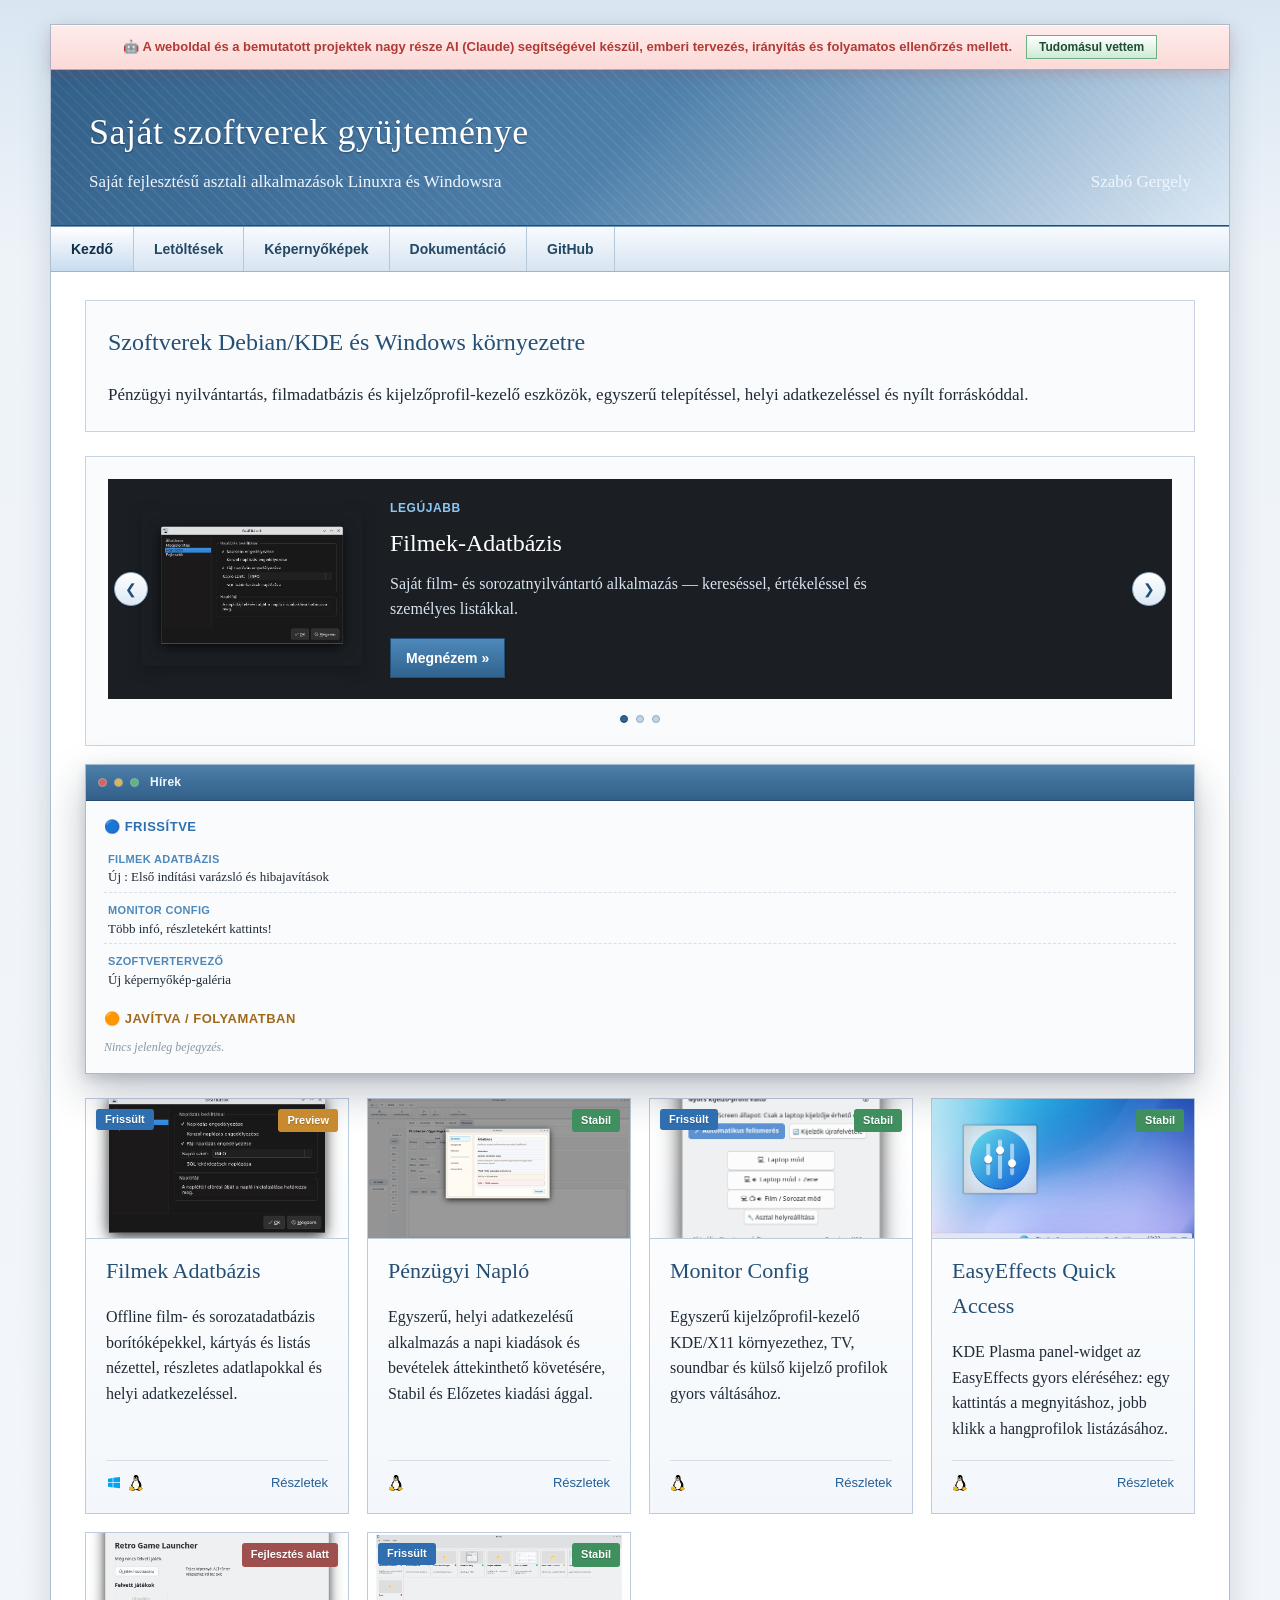
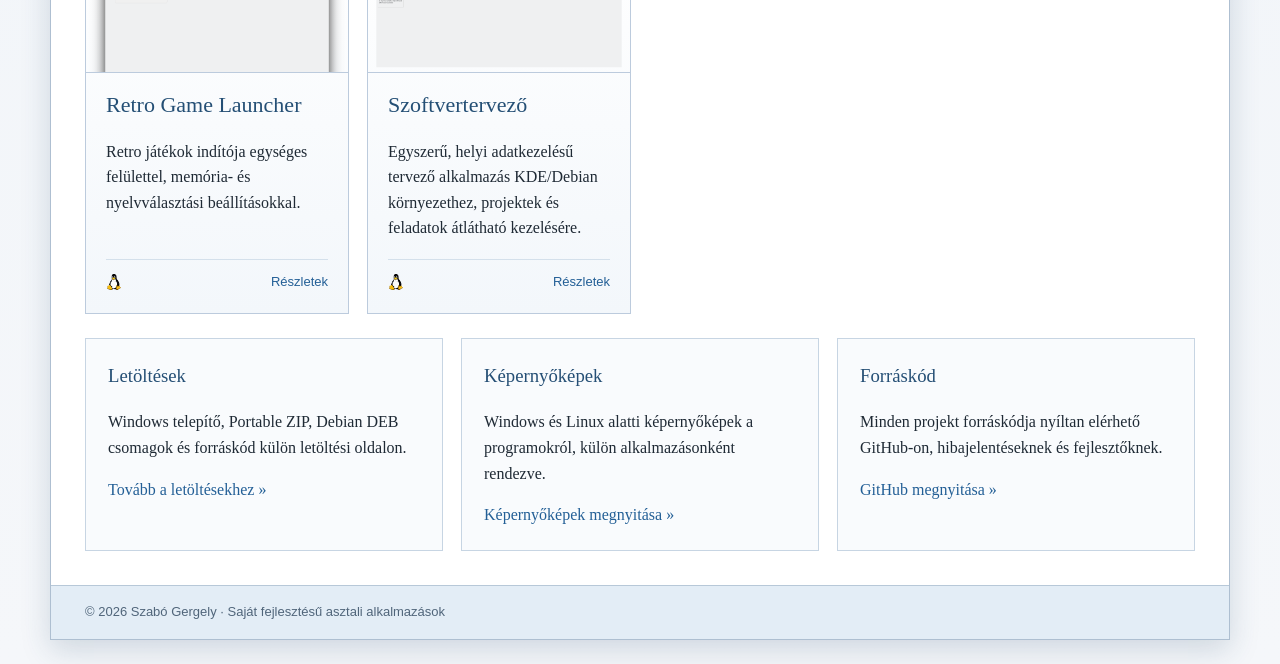
==== index.html @ 73e0cf72 "magyarázat bővítése" ====
<!DOCTYPE html>
<html lang="hu">
<head>
    <meta charset="UTF-8">
    <meta name="viewport" content="width=device-width, initial-scale=1.0">
    <title>Szabó Gergely szoftverei</title>
    <link rel="stylesheet" href="style.css">
    <link rel="icon" href="favicon.ico" sizes="any">
    <link rel="icon" type="image/png" href="favicon-32x32.png" sizes="32x32">
    <link rel="icon" type="image/png" href="favicon-16x16.png" sizes="16x16">
    <link rel="apple-touch-icon" href="apple-touch-icon.png">
</head>
<body>

    <div class="page">
        <!-- Fejléc -->
         <!-- AI-megjegyzés sáv -->
        <div class="ai-bar" id="ai-bar">
        <p class="ai-bar-text">
            🤖 <b>A weboldal és a bemutatott projektek nagy része AI (Claude) segítségével
            készül, emberi tervezés, irányítás és folyamatos ellenőrzés mellett.</b>
        </p>
        <button class="ai-bar-accept" id="ai-bar-accept">Tudomásul vettem</button>
    </div>

    <script>
        (function () {
            const bar = document.getElementById('ai-bar');
            const acceptBtn = document.getElementById('ai-bar-accept');

            acceptBtn.addEventListener('click', () => {
                bar.classList.add('hiding');
                // az animáció végén (400ms) teljesen kivesszük a DOM-ból,
                // hogy ne foglaljon helyet és ne legyen fókuszba kattintható
                setTimeout(() => {
                    bar.style.display = 'none';
                }, 400);
            });
        })();
    </script>





        <header class="site-header">
            <div class="header-inner">
                <div class="header-titles">
                    <h1>Saját szoftverek gyüjteménye</h1>
                    <p>Saját fejlesztésű asztali alkalmazások Linuxra és Windowsra</p>
                </div>
                <p class="header-author">Szabó Gergely</p>
            </div>
        </header>
        <!-- Navigációs sáv -->
        <nav class="main-nav">
            <a href="index.html" class="active">Kezdő</a>
            <a href="letoltesek/index.html">Letöltések</a>
            <a href="kepernyokepek/index.html">Képernyőképek</a>
            <a href="dokumentacio/index.html">Dokumentáció</a>
            <a href="https://github.com/szabogergely26" title="A projekt GitHub főoldala">GitHub</a>
        </nav>

        <main class="content">

            <section class="intro-box">
                <h2>Szoftverek Debian/KDE és Windows környezetre</h2>
                <p>
                    Pénzügyi nyilvántartás, filmadatbázis és kijelzőprofil-kezelő eszközök,
                    egyszerű telepítéssel, helyi adatkezeléssel és nyílt forráskóddal.
                </p>
            </section>

            <script>
                /* =========================================================================================================================
                FRISSÍTÉS / JAVÍTÁS ÁLLAPOTOK — ezt a részt szerkeszd, ha egy
                projekt frissült vagy éppen javítás alatt áll.

                Minden bejegyzés kulcsa az app-card projektkulcsával egyezik
                meg (lásd lejjebb az app-grid data-project attribútumait):
                    filmek-adatbazis, penzugyi-naplo, monitor-config,
                    easyeffects, retro-game-launcher, szoftvertervezo

                type: "updated" = Frissült (kék), "fixing" = Javítás alatt (sárga)
                Ha egy projektnek nincs bejegyzése, nem jelenik meg semmi jelzés
                sem a kártyáján, sem a listában.

                Ez kb. a <script> blokkban van, a FEATURED_CONFIG közelében 
                    (korábban a fájl elején, kb. 80-120. sor tájékán volt). 
                Ha megtalálod a monitor-config kulcsú, type: "fixing" objektumot, azt kell törölni (vagy kikommentelni) a tömbből 
                — ez egyszerre szedi le a kártyáról a narancssárga badge-et és a floating updates-box-ból is az adott bejegyzést.
                ============================================================================================================================= */
                const UPDATES_CONFIG = [
                    {
                        project: "filmek-adatbazis",
                        type: "updated",
                        title: "Új : Első indítási varázsló és hibajavítások",
                        date: "2026.07.22",
                        details: [
                            "Telepítés után Varázslóba választhatod ki hogy mivel kezdesz",
                        ]
                    },
                    {
                        project: "monitor-config",
                        type: "updated",
                        title: "Több infó, részletekért kattints!",
                        date: "2026.08.08",
                        details: [
                            "Ritkán előforduló hiba TV-profilra váltáskor.- Javítva",
                            "A letöltési oldalon külön AMD konfigurációkra és külön hybrid laptopokhoz.",
                            "A plasma-widgettel való kijelzőváltás után nem jelenik meg a plasma helyesen - Javításra vár."
                        ]
                    },
                    {
                        project: "szoftvertervezo",
                        type: "updated",
                        title: "Új képernyőkép-galéria",
                        date: "2026.08.02",
                        details: [
                            "8 új képernyőkép került fel a projekt oldalára."
                        ]
                    },
                ];

                const APP_NAMES = {
                    "filmek-adatbazis": "Filmek Adatbázis",
                    "penzugyi-naplo": "Pénzügyi Napló",
                    "monitor-config": "Monitor Config",
                    "easyeffects": "EasyEffects Quick Access",
                    "retro-game-launcher": "Retro Game Launcher",
                    "szoftvertervezo": "Szoftvertervező"
                };

                function openUpdateModal(entry){
                    const overlay = document.createElement('div');
                    overlay.className = 'update-modal-overlay';
                    const kindClass = entry.type === 'updated' ? 'kind-updated' : 'kind-fixing';
                    const kindLabel = entry.type === 'updated' ? 'Frissült' : 'f';
                    overlay.innerHTML = `
                        <div class="update-modal" role="dialog" aria-modal="true">
                            <button class="update-modal-close" aria-label="Bezárás">&times;</button>
                            <span class="update-modal-kind ${kindClass}">${kindLabel}</span>
                            <h3>${APP_NAMES[entry.project] || entry.project}</h3>
                            <p class="update-modal-date">${entry.date}</p>
                            <div class="update-modal-body">
                                <p>${entry.title}</p>
                                ${entry.details && entry.details.length ? `<ul>${entry.details.map(d => `<li>${d}</li>`).join('')}</ul>` : ''}
                            </div>
                        </div>`;
                    document.body.appendChild(overlay);

                    function close(){ overlay.remove(); }
                    overlay.querySelector('.update-modal-close').addEventListener('click', close);
                    overlay.addEventListener('click', (e) => { if(e.target === overlay) close(); });
                    document.addEventListener('keydown', function onEsc(e){
                        if(e.key === 'Escape'){ close(); document.removeEventListener('keydown', onEsc); }
                    });
                }

                function renderUpdateBadges(){
                    UPDATES_CONFIG.forEach(entry => {
                        const card = document.querySelector(`.app-card[data-project="${entry.project}"] .card-thumb`);
                        if(!card) return;
                        const btn = document.createElement('button');
                        btn.className = 'update-badge ' + (entry.type === 'updated' ? 'update-badge-updated' : 'update-badge-fixing');
                        btn.textContent = entry.type === 'updated' ? 'Frissült' : 'Javítás alatt';
                        btn.addEventListener('click', () => openUpdateModal(entry));
                        card.appendChild(btn);
                    });
                }

                function renderUpdatesBox(){
                    const box = document.getElementById('updates-box');
                    const updated = UPDATES_CONFIG.filter(e => e.type === 'updated');
                    const fixing = UPDATES_CONFIG.filter(e => e.type === 'fixing');

                    function renderList(entries){
                        if(!entries.length) return '<p class="updates-empty">Nincs jelenleg bejegyzés.</p>';
                        return `<ul>${entries.map((e, i) => `
                            <li>
                                <button class="update-entry" data-list="${e === entries[i] ? '' : ''}" data-idx="${UPDATES_CONFIG.indexOf(e)}">
                                    <span class="entry-app">${APP_NAMES[e.project] || e.project}</span>
                                    ${e.title}
                                </button>
                            </li>`).join('')}</ul>`;
                    }

                    box.innerHTML = `
                        <div>
                            <h4 class="updates-heading-updated">🔵 Frissítve</h4>
                            ${renderList(updated)}
                        </div>
                        <div>
                            <h4 class="updates-heading-fixing">🟠 Javítva / folyamatban</h4>
                            ${renderList(fixing)}
                        </div>
                    `;

                    box.querySelectorAll('.update-entry').forEach(btn => {
                        btn.addEventListener('click', () => {
                            const entry = UPDATES_CONFIG[Number(btn.dataset.idx)];
                            if(entry) openUpdateModal(entry);
                        });
                    });
                }

            </script>

            <div class="featured-row">
                <div id="featured-root"></div>
                <div class="updates-window">
                    <div class="updates-titlebar">
                        <span class="dot dot-red"></span>
                        <span class="dot dot-yellow"></span>
                        <span class="dot dot-green"></span>
                        <span class="updates-titlebar-label">Hírek</span>
                    </div>
                    <aside class="updates-box" id="updates-box"></aside>
                </div>
            </div>

            <script>
                /* ============================================================
                BEÁLLÍTÁSOK — ezt a részt szerkeszd a saját projektedhez
                ============================================================ */
            const FEATURED_CONFIG = {
                ENABLED: true,          // false = csak az első slide jelenik meg, statikus kártyaként, nyilak/pöttyök nélkül
                AUTOPLAY_MS: 5000,      // automatikus váltás ennyi ms-onként (0 = nincs automatikus váltás)
                TRANSITION: 1,          // 1 = áttűnés (fade), 0 = csúsztatás (balról-jobbra)
                SLIDES: [
                    {
                        eyebrow: "Legújabb",
                        title: "Filmek-Adatbázis",
                        desc: "Saját film- és sorozatnyilvántartó alkalmazás — kereséssel, értékeléssel és személyes listákkal.",
                        ctaText: "Megnézem »",
                        ctaHref: "projektek/filmek-adatbazis.html",
                        image: "kepernyokepek/Filmek-Adatbazis/1.png",
                        bgColor: "#1b1f24",
                        theme: "dark"
                    },
                    {
                        eyebrow: "Alkalmazás",
                        title: "Pénzügyi Napló",
                        desc: "Egyszerű, letölthető Linux (.deb) alkalmazás a napi kiadások és bevételek követésére.",
                        ctaText: "Megnézem »",
                        ctaHref: "projektek/penzugyi-naplo.html",
                        image: null,
                        bgColor: "#f5f8fb",
                        theme: "light"
                    },
                    {
                        eyebrow: "Alkalmazás",
                        title: "Szoftvertervező",
                        desc: "Helyi adatkezelésű tervező alkalmazás KDE Plasma környezethez, projektek és feladatok átlátható kezelésére.",
                        ctaText: "Megnézem »",
                        ctaHref: "projektek/szoftvertervezo.html",
                        image: "kepernyokepek/Szoftvertervezo/1.png",
                        bgColor: "#f5f8fb",
                        theme: "light"
                    },
                ]
            };
    
            /* ============================================================ */

            function renderFeatured(config){
            const root = document.getElementById('featured-root');
                root.innerHTML = '';

                if(!config.ENABLED || config.SLIDES.length <= 1){
                    const s = config.SLIDES[0];
                    root.innerHTML = `
                        <div class="single-card slide theme-${s.theme} active" style="background-color:${s.bgColor}">
                            <div class="slide-thumb">
                                ${s.image ? `<img src="${s.image}" alt="${s.title}">` : '<span class="slide-thumb-placeholder">Képernyőkép ide</span>'}
                            </div>
                            <div class="slide-body">
                                <p class="slide-eyebrow">${s.eyebrow}</p>
                                <h2 class="slide-title">${s.title}</h2>
                                <p class="slide-desc">${s.desc}</p>
                                <a class="button primary" href="${s.ctaHref}">${s.ctaText}</a>
                            </div>
                        </div>`;
                    return;
                }

                let current = 0;
                let timer = null;

                const wrapper = document.createElement('div');
                wrapper.className = 'featured ' + (config.TRANSITION === 0 ? 'anim-slide' : 'anim-fade');
                wrapper.innerHTML = `
                    <div class="featured-track">
                        <button class="nav-arrow nav-prev" aria-label="Előző">&#10094;</button>
                        <button class="nav-arrow nav-next" aria-label="Következő">&#10095;</button>
                        ${config.SLIDES.map((s,i) => `
                            <div class="slide theme-${s.theme}${i===0 ? ' active' : ''}" data-index="${i}" style="background-color:${s.bgColor}">
                                <div class="slide-thumb">
                                    ${s.image ? `<img src="${s.image}" alt="${s.title}">` : '<span class="slide-thumb-placeholder">Képernyőkép ide</span>'}
                                </div>
                                <div class="slide-body">
                                    <p class="slide-eyebrow">${s.eyebrow}</p>
                                    <h2 class="slide-title">${s.title}</h2>
                                    <p class="slide-desc">${s.desc}</p>
                                    <a class="button primary" href="${s.ctaHref}">${s.ctaText}</a>
                                </div>
                            </div>
                        `).join('')}
                    </div>
                <div class="dots">
                    ${config.SLIDES.map((_,i) => `<button class="dot${i===0 ? ' active' : ''}" data-index="${i}" aria-label="Slide ${i+1}"></button>`).join('')}
                </div>
                `;
  root.appendChild(wrapper);

  const slides = wrapper.querySelectorAll('.slide');
  const dots = wrapper.querySelectorAll('.dot');

  function goTo(index){
    current = (index + config.SLIDES.length) % config.SLIDES.length;
    slides.forEach((el,i) => el.classList.toggle('active', i === current));
    dots.forEach((el,i) => el.classList.toggle('active', i === current));
  }

  function startAutoplay(){
    if(config.AUTOPLAY_MS > 0){
      timer = setInterval(() => goTo(current + 1), config.AUTOPLAY_MS);
    }
  }
  function stopAutoplay(){
    if(timer) clearInterval(timer);
  }

  wrapper.querySelector('.nav-prev').addEventListener('click', () => { goTo(current - 1); });
  wrapper.querySelector('.nav-next').addEventListener('click', () => { goTo(current + 1); });
  dots.forEach(dot => dot.addEventListener('click', () => goTo(Number(dot.dataset.index))));

  wrapper.addEventListener('mouseenter', stopAutoplay);
  wrapper.addEventListener('mouseleave', startAutoplay);

  startAutoplay();
}

renderFeatured(FEATURED_CONFIG);
</script>


           <section class="app-grid">

                <article class="app-card" data-project="filmek-adatbazis">
                    <div class="card-thumb">
                        <img src="kepernyokepek/Filmek-Adatbazis/1.png" alt="Filmek Adatbázis">
                        <span class="badge badge-preview">Preview</span>
                    </div>
                    <div class="card-body">
                        <h3>Filmek Adatbázis</h3>
                        <p>
                            Offline film- és sorozatadatbázis borítóképekkel, kártyás és listás nézettel,
                            részletes adatlapokkal és helyi adatkezeléssel.
                        </p>
                    </div>
                    <div class="card-footer">
                        <span class="platform-icons">
                            <!-- Windows ikon -->
                            <svg viewBox="0 0 24 24" width="16" height="16" fill="#00A4EF"><path d="M3 5.5L10 4.4V11H3V5.5zM11 4.2L21 3V11H11V4.2zM3 12H10V18.6L3 17.5V12zM11 12H21V20L11 18.8V12z"/>
                            </svg>

                            <!-- Linux ikon -->
                            <img src="assets/icons/tux.svg" alt="Linux" width="16" height="16">
                        </span>
                        <a href="projektek/filmek-adatbazis.html">Részletek</a>
                    </div>
                </article>

                <article class="app-card" data-project="penzugyi-naplo">
                    <div class="card-thumb">
                        <img src="kepernyokepek/Penzugyi-Naplo/1.png" alt="Pénzügyi Napló">
                        <span class="badge badge-stable">Stabil</span>
                    </div>
                    <div class="card-body">
                        <h3>Pénzügyi Napló</h3>
                        <p>
                            Egyszerű, helyi adatkezelésű alkalmazás a napi kiadások és bevételek
                            áttekinthető követésére, Stabil és Előzetes kiadási ággal.
                        </p>
                    </div>
                    <div class="card-footer">
                        <span class="platform-icons">
                            <!-- Linux ikon -->
                            <img src="assets/icons/tux.svg" alt="Linux" width="16" height="16">
                        </span>
                        <a href="projektek/penzugyi-naplo.html">Részletek</a>
                    </div>
                </article>

                <article class="app-card" data-project="monitor-config">
                    <div class="card-thumb">
                        <img src="kepernyokepek/monitor-config/1.png" alt="Monitor Config">
                        <span class="badge badge-stable">Stabil</span>
                    </div>
                    <div class="card-body">
                        <h3>Monitor Config</h3>
                        <p>
                            Egyszerű kijelzőprofil-kezelő KDE/X11 környezethez,
                            TV, soundbar és külső kijelző profilok gyors váltásához.
                        </p>
                    </div>
                    <div class="card-footer">
                        <span class="platform-icons">
                            <!-- Linux ikon -->
                            <img src="assets/icons/tux.svg" alt="Linux" width="16" height="16">
                        </span>
                        <a href="projektek/monitor-config.html">Részletek</a>
                    </div>
                </article>

                <article class="app-card" data-project="easyeffects">
                    <div class="card-thumb">
                        <img src="kepernyokepek/EasyEffects/1.png" alt="EasyEffects Quick Access">
                            <span class="badge badge-stable">Stabil</span>
                    </div>
                    <div class="card-body">
                        <h3>EasyEffects Quick Access</h3>
                        <p>
                            KDE Plasma panel-widget az EasyEffects gyors eléréséhez:
                            egy kattintás a megnyitáshoz, jobb klikk a hangprofilok listázásához.
                        </p>
                    </div>
                <div class="card-footer">
                    <span class="platform-icons">
                        <!-- Linux ikon -->
                        <img src="assets/icons/tux.svg" alt="Linux" width="16" height="16">
                    </span>
                    <a href="projektek/easyeffects.html">Részletek</a>
                </div>
                </article>

    <article class="app-card" data-project="retro-game-launcher">
        <div class="card-thumb">
            <img src="kepernyokepek/Retro-Game-Launcher/1.png" alt="Retro Game Launcher">
            <span class="badge badge-dev">Fejlesztés alatt</span>
        </div>
        <div class="card-body">
            <h3>Retro Game Launcher</h3>
            <p>
                Retro játékok indítója egységes felülettel, memória- és nyelvválasztási
                beállításokkal.
            </p>
        </div>
        <div class="card-footer">
            <span class="platform-icons">
                <!-- Linux ikon -->
                <img src="assets/icons/tux.svg" alt="Linux" width="16" height="16">
            </span>
            <a href="projektek/retro-game-launcher.html">Részletek</a>
        </div>
    </article>

    <article class="app-card" data-project="szoftvertervezo">
                    <div class="card-thumb">
                        <img src="kepernyokepek/Szoftvertervezo/1.png" alt="Szoftvertervező">
                        <span class="badge badge-stable">Stabil</span>
                    </div>
                    <div class="card-body">
                        <h3>Szoftvertervező</h3>
                        <p>
                            Egyszerű, helyi adatkezelésű tervező alkalmazás KDE/Debian
                            környezethez, projektek és feladatok átlátható kezelésére.
                        </p>
                    </div>
                    <div class="card-footer">
                        <span class="platform-icons">
                            <!-- Linux ikon -->
                            <img src="assets/icons/tux.svg" alt="Linux" width="16" height="16">
                        </span>
                        <a href="projektek/szoftvertervezo.html">Részletek</a>
                    </div>
                </article>

            </section>

            <script>
                renderUpdateBadges();
                renderUpdatesBox();
            </script>

            <section class="info-columns">

                <div class="info-box">
                    <h3>Letöltések</h3>
                    <p>
                        Windows telepítő, Portable ZIP, Debian DEB csomagok és forráskód
                        külön letöltési oldalon.
                    </p>
                    <a href="letoltesek/index.html">Tovább a letöltésekhez »</a>
                </div>

                <div class="info-box">
                    <h3>Képernyőképek</h3>
                    <p>
                        Windows és Linux alatti képernyőképek a programokról,
                        külön alkalmazásonként rendezve.
                    </p>
                    <a href="kepernyokepek/index.html">Képernyőképek megnyitása »</a>
                </div>



                <div class="info-box">
                    <h3>Forráskód</h3>
                    <p>
                        Minden projekt forráskódja nyíltan elérhető GitHub-on,
                        hibajelentéseknek és fejlesztőknek.
                    </p>
                    <a href="https://github.com/szabogergely26">GitHub megnyitása »</a>
                </div>

            </section>

        </main>

        <footer class="site-footer">
            <p>© 2026 Szabó Gergely · Saját fejlesztésű asztali alkalmazások</p>
        </footer>

    </div>

</body>
</html>
---- style.css ----
/* Project Styles  - main */

* {
    box-sizing: border-box;
}

body {
    margin: 0;
    padding: 24px 0;
    background:
        linear-gradient(180deg, #d9e6f2 0%, #eef3f8 260px, #f5f7fa 100%);
    color: #1f2a35;
    font-family: Georgia, "Times New Roman", serif;
    font-size: 16px;
    line-height: 1.6;
}

a {
    color: #235f96;
    text-decoration: none;
}

a:hover {
    color: #143f66;
    text-decoration: underline;
}

.page {
     width: min(1180px, calc(100% - 48px));
    margin: 0 auto;
    background: #ffffff;
    border: 1px solid #aebfd1;
    box-shadow: 0 10px 28px rgba(35, 70, 105, 0.18);
}

.site-header {
    background:
        linear-gradient(135deg, #315f88 0%, #4d7faa 48%, #dce9f5 100%);
    border-bottom: 1px solid #244c70;
    color: #ffffff;
}

.header-inner {
    padding: 34px 38px 30px 38px;
    background:
        repeating-linear-gradient(
            45deg,
            rgba(255, 255, 255, 0.05),
            rgba(255, 255, 255, 0.05) 2px,
            transparent 2px,
            transparent 8px
        );
    display: flex;
    justify-content: space-between;
    align-items: flex-end;
    gap: 20px;
    flex-wrap: wrap;
}

.header-author {
    margin: 0;
    font-size: 15px;
    color: #eef6ff;
    white-space: nowrap;
}

.site-header h1 {
    margin: 0;
    font-size: 36px;
    font-weight: normal;
    letter-spacing: 0.5px;
    text-shadow: 0 1px 2px rgba(0, 0, 0, 0.35);
}

.site-header p {
    margin: 6px 0 0 0;
    font-size: 17px;
    color: #eef6ff;
}

.main-nav {
    display: flex;
    gap: 0;
    background: linear-gradient(180deg, #f8fbff 0%, #d7e4f0 100%);
    border-top: 1px solid #7397b8;
    border-bottom: 1px solid #9fb4c8;
}

.main-nav a {
    display: block;
    padding: 11px 20px;
    color: #234865;
    font-family: Arial, Helvetica, sans-serif;
    font-size: 14px;
    font-weight: bold;
    border-right: 1px solid #b7c8d8;
    text-decoration: none;
}

.main-nav a:hover,
.main-nav a.active {
    background: linear-gradient(180deg, #ffffff 0%, #c8dcef 100%);
    color: #102f4a;
}

.content {
    padding: 28px 34px 34px 34px;
}

.intro-box,
.featured,
.info-box {
    background: #f9fbfd;
    border: 1px solid #c7d5e3;
    padding: 22px;
    margin-bottom: 24px;
}

.intro-box h2,
.featured h2,
.info-box h3 {
    margin-top: 0;
    color: #254f75;
    font-weight: normal;
}

.intro-box p {
    margin-bottom: 0;
    font-size: 17px;
}

.featured-card {
    background: #ffffff;
    border: 1px solid #b8c7d8;
    padding: 24px;
    box-shadow: inset 0 1px 0 #ffffff;
}

.featured-card h3 {
    margin-top: 0;
    margin-bottom: 8px;
    font-size: 28px;
    color: #1f4d73;
    font-weight: normal;
}

.meta-list {
    margin: 18px 0;
    padding-left: 20px;
}

.button-row {
    display: flex;
    flex-wrap: wrap;
    gap: 10px;
    margin-top: 18px;
}

.button {
    display: inline-block;
    padding: 8px 15px;
    background: linear-gradient(180deg, #ffffff 0%, #dce8f4 100%);
    border: 1px solid #8caac5;
    color: #1f4d73;
    font-family: Arial, Helvetica, sans-serif;
    font-size: 14px;
    font-weight: bold;
    text-decoration: none;
    box-shadow: 0 1px 2px rgba(0, 0, 0, 0.08);
}

.button:hover {
    background: linear-gradient(180deg, #3f78aa 0%, #26577f 100%);
    color: #ffffff;
    text-decoration: none;
}

.button.primary {
    background: linear-gradient(180deg, #4e88ba 0%, #2f638f 100%);
    color: #ffffff;
    border-color: #214f77;
}

.button.primary:hover {
    background: linear-gradient(180deg, #2f638f 0%, #1f4669 100%);
}

/* Telepítés szekció több ága (pl. Stabil / Előzetes) — újrafelhasználható minta */
.install-branch {
    margin-top: 40px;
}

.install-branch:first-of-type {
    margin-top: 10px;
}

.install-branch-title {
    display: flex;
    align-items: center;
    gap: 10px;
    margin: 0 0 4px 0;
    font-size: 15px;
    font-weight: normal;
    color: #4a5b6c;
}


/* Telepítési szekció vége*/

.install-branch .button-row {
    margin-top: 10px;
}

.app-grid {
    display: grid;
    grid-template-columns: repeat(auto-fit, minmax(230px, 1fr));
    gap: 18px;
    margin: 24px 0;
}

.app-card {
    min-height: 245px;
    padding: 20px;
    background: linear-gradient(180deg, #ffffff 0%, #f3f7fb 100%);
    border: 1px solid #bccbdd;
    transition:
        transform 0.18s ease,
        box-shadow 0.18s ease,
        border-color 0.18s ease;
}

.app-card:hover {
    transform: translateY(-4px);
    border-color: #6f99bd;
    box-shadow: 0 10px 22px rgba(38, 82, 121, 0.18);
}

.app-card h3 {
    margin-top: 0;
    margin-bottom: 10px;
    color: #244f75;
    font-size: 22px;
    font-weight: normal;
}

.app-card p {
    margin-bottom: 18px;
}

.card-footer {
    display: flex;
    justify-content: space-between;
    gap: 10px;
    margin-top: auto;
    padding-top: 12px;
    border-top: 1px solid #d4e0eb;
    font-family: Arial, Helvetica, sans-serif;
    font-size: 13px;
}

.card-footer span {
    color: #60758a;
}

.info-columns {
    display: grid;
    grid-template-columns: 1fr 1fr;
    gap: 18px;
}

.info-box {
    margin-bottom: 0;
}

.site-footer {
    padding: 16px 34px;
    background: #e3edf6;
    border-top: 1px solid #b7c8d8;
    color: #50657a;
    font-family: Arial, Helvetica, sans-serif;
    font-size: 13px;
}

.site-footer p {
    margin: 0;
}

@media (max-width: 1020px) {
    body {
        padding: 0;
    }

    .page {
        width: 100%;
        border-left: none;
        border-right: none;
    }
}

@media (max-width: 760px) {
    .main-nav {
        flex-wrap: wrap;
    }

    .main-nav a {
        flex: 1 1 50%;
    }

    .app-grid,
    .info-columns {
        grid-template-columns: 1fr;
    }

    .content {
        padding: 22px;
    }

    .site-header h1 {
        font-size: 29px;
    }
}

/* ------------------------------------------------------------------------------------------------------------------------------------------------ */



/* Monito-Config page styles */

.back-link {
    margin: 0 0 18px 0;
    font-family: Arial, Helvetica, sans-serif;
    font-size: 14px;
}

.screenshot-frame {
    background: #ffffff;
    border: 1px solid #c7d5e3;
    padding: 22px;
    margin-bottom: 24px;
}

.screenshot-frame h3 {
    margin-top: 0;
    color: #254f75;
    font-weight: normal;
}

.screenshot-grid {
    display: grid;
    grid-template-columns: repeat(auto-fit, minmax(260px, 1fr));
    gap: 16px;
    margin-top: 16px;
}

.screenshot-grid img {
    width: 100%;
    height: auto;
    border: 1px solid #bccbdd;
    box-shadow: 0 2px 6px rgba(38, 82, 121, 0.12);
}

.download-section {
    background: #f9fbfd;
    border: 1px solid #c7d5e3;
    padding: 22px;
    margin-bottom: 24px;
}

.download-section h3 {
    margin-top: 0;
    color: #254f75;
    font-weight: normal;
}

.button.disabled {
    background: #e6ebf1;
    color: #8a97a5;
    border-color: #c7d1db;
    cursor: not-allowed;
    box-shadow: none;
}

.button.disabled:hover {
    background: #e6ebf1;
    color: #8a97a5;
    text-decoration: none;
}



/* ------------------------------------------------------------------------------------------------------------------------------------------------- */


/* Általános info szekció: Mi ez?, Dokumentáció, stb. */
.info-section {
    background: #f9fbfd;
    border: 1px solid #c7d5e3;
    padding: 22px;
    margin-bottom: 24px;
}

.info-section h3 {
    margin-top: 0;
    color: #254f75;
    font-weight: normal;
}

.info-section p:last-of-type {
    margin-bottom: 0;
}

/* Főbb funkciók: kártyarács */
.feature-grid {
    display: grid;
    grid-template-columns: repeat(auto-fit, minmax(200px, 1fr));
    gap: 14px;
    margin-top: 16px;
}

.feature-card {
    background: #ffffff;
    border: 1px solid #bccbdd;
    padding: 16px;
}

.feature-card h4 {
    margin: 0 0 8px 0;
    color: #244f75;
    font-size: 16px;
    font-weight: bold;
    font-family: Arial, Helvetica, sans-serif;
}

.feature-card p {
    margin: 0;
    font-size: 14px;
}





/* Kártya thumbnail kép + badge */
.card-thumb {
    position: relative;
    margin: -20px -20px 14px -20px;
    overflow: hidden;    /* EZ HIÁNYZOTT - ez vágja le a képet a doboz méretére */
}

.card-thumb img {
    width: 100%;
    height: 140px;
    object-fit: cover;
    display: block;
    border-bottom: 1px solid #bccbdd;
}

.badge {
    position: absolute;
    top: 10px;
    right: 10px;
    padding: 3px 9px;
    font-family: Arial, Helvetica, sans-serif;
    font-size: 11px;
    font-weight: bold;
    border-radius: 3px;
    color: #ffffff;
    text-shadow: 0 1px 1px rgba(0,0,0,0.2);
}

.badge-stable { background: #3f8f5f; }
.badge-preview { background: #c78a2e; }
.badge-dev { background: #a04f4f; }

/* ------------------------------------------------------------------------------------------------------------------------------------------------- */

/* Frissítés/hiba állapot-jelvény a kártyákon (bal felső sarok) — csak akkor jelenik meg,
   ha az adott kártyához tartozik updateStatus adat. Kattintható, modalt nyit. */
.update-badge {
    position: absolute;
    top: 10px;
    left: 10px;
    padding: 3px 9px;
    font-family: Arial, Helvetica, sans-serif;
    font-size: 11px;
    font-weight: bold;
    border-radius: 3px;
    color: #ffffff;
    text-shadow: 0 1px 1px rgba(0,0,0,0.2);
    border: none;
    cursor: pointer;
    line-height: 1.4;
}

.update-badge:hover {
    filter: brightness(1.08);
}

.update-badge-updated { background: #2f6fb0; }
.update-badge-fixing  { background: #c78a2e; }

/* ------------------------------------------------------------------------------------------------------------------------------------------------- */

/* Kiemelt sáv: a carousel a megszokott helyén, a Frissítések/Javítások doboz
   viszont "kitör" a fehér .page keretből, és mellette lebeg egy önálló panelként.
   Ehhez a .featured-row a pozicionálási referenciapont (position: relative). */
.featured-row {
    position: relative;
    margin-bottom: 24px;
}

.featured-row .featured,
.featured-row .single-card {
    margin-bottom: 0;
}

/* A .updates-box egy "ablak" keretben lebeg a carousel mellett, .featured-row-hoz
   képest abszolút pozicionálva. A .updates-window a külső keret + címsor + árnyék,
   a .updates-box marad a görgethető tartalom-terület. */

.updates-window {
    position: absolute;
    top: -350px;
    left: 105%;
    width: 250px;
    margin-left: 18px;
    background: #f9fbfd;
    border: 1px solid #a9bccf;
    box-shadow: 0 18px 40px rgba(20, 40, 65, 0.28), 0 4px 10px rgba(20, 40, 65, 0.14);
    box-sizing: border-box;
    overflow: hidden;
}

.updates-titlebar {
    display: flex;
    align-items: center;
    gap: 7px;
    padding: 8px 12px;
    background: linear-gradient(180deg, #4d7faa 0%, #315f88 100%);
    border-bottom: 1px solid #244c70;
}

.updates-titlebar .dot {
    width: 9px;
    height: 9px;
    border-radius: 50%;
    display: inline-block;
}

.updates-titlebar .dot-red { background: #e0605a; }
.updates-titlebar .dot-yellow { background: #e0b555; }
.updates-titlebar .dot-green { background: #5cb87a; }

.updates-titlebar span.updates-titlebar-label {
    margin-left: 4px;
    font-family: Arial, Helvetica, sans-serif;
    font-size: 12px;
    font-weight: bold;
    color: #eef6ff;
    letter-spacing: 0.02em;
}

.updates-box {
    height: auto;
    max-height: 500px;
    width: 100%;
    padding: 16px 18px;
    display: flex;
    flex-direction: column;
    gap: 14px;
    overflow-y: auto;
    box-sizing: border-box;
}

/* Ha a jobb oldali margó (ablak szél - .page szél) kisebb, mint amennyi a
   panelnek + réseknek kellene, essen vissza a carousel alá — ez a
   media query pontosan a .page képletéből (min(1180px, 100%-48px))
   levezetett küszöbön vált. */
@media (max-width: 1760px) {
    .updates-window {
        position: static;
        margin-left: 0;
        margin-top: 18px;
        width: 100%;
        top: auto;
    }
}

.updates-box h4 {
    margin: 0 0 8px 0;
    font-family: Arial, Helvetica, sans-serif;
    font-size: 13px;
    font-weight: bold;
    text-transform: uppercase;
    letter-spacing: 0.04em;
    display: flex;
    align-items: center;
    gap: 6px;
}

.updates-box h4.updates-heading-updated { color: #2f6fb0; }
.updates-box h4.updates-heading-fixing  { color: #a06a1e; }

.updates-box ul {
    list-style: none;
    margin: 0;
    padding: 0;
    display: flex;
    flex-direction: column;
    gap: 4px;
}

.updates-box li {
    border-bottom: 1px dashed #d6e0ea;
}

.updates-box li:last-child {
    border-bottom: none;
}

.updates-box button.update-entry {
    display: block;
    width: 100%;
    text-align: left;
    background: none;
    border: none;
    padding: 6px 4px;
    font-family: Georgia, "Times New Roman", serif;
    font-size: 13px;
    color: #1f2a35;
    cursor: pointer;
    line-height: 1.35;
}

.updates-box button.update-entry:hover {
    background: #eef4fa;
}

.updates-box button.update-entry .entry-app {
    display: block;
    font-family: Arial, Helvetica, sans-serif;
    font-size: 11px;
    font-weight: bold;
    color: #4e88ba;
    text-transform: uppercase;
    letter-spacing: 0.03em;
    margin-bottom: 2px;
}

.updates-box .updates-empty {
    font-size: 12px;
    color: #8a97a5;
    font-style: italic;
    margin: 0;
}

/* ------------------------------------------------------------------------------------------------------------------------------------------------- */

/* Modal a frissítés/hiba részleteinek megjelenítéséhez */
.update-modal-overlay {
    position: fixed;
    inset: 0;
    background: rgba(20, 30, 40, 0.55);
    display: flex;
    align-items: center;
    justify-content: center;
    padding: 20px;
    z-index: 1000;
}

.update-modal {
    background: #ffffff;
    border: 1px solid #aebfd1;
    box-shadow: 0 14px 34px rgba(0,0,0,0.3);
    max-width: 480px;
    width: 100%;
    max-height: 80vh;
    overflow-y: auto;
    padding: 24px 26px;
    position: relative;
}

.update-modal-close {
    position: absolute;
    top: 12px;
    right: 14px;
    background: none;
    border: none;
    font-size: 20px;
    line-height: 1;
    color: #6b7c8c;
    cursor: pointer;
    padding: 4px;
}

.update-modal-close:hover {
    color: #1f2a35;
}

.update-modal-kind {
    display: inline-block;
    padding: 3px 9px;
    font-family: Arial, Helvetica, sans-serif;
    font-size: 11px;
    font-weight: bold;
    border-radius: 3px;
    color: #ffffff;
    margin-bottom: 12px;
}

.update-modal-kind.kind-updated { background: #2f6fb0; }
.update-modal-kind.kind-fixing  { background: #c78a2e; }

.update-modal h3 {
    margin: 0 0 4px 0;
    color: #254f75;
}

.update-modal .update-modal-date {
    margin: 0 0 14px 0;
    font-family: Arial, Helvetica, sans-serif;
    font-size: 12px;
    color: #8a97a5;
}

.update-modal .update-modal-body {
    margin: 0;
}

.update-modal .update-modal-body ul {
    margin: 8px 0 0 0;
    padding-left: 20px;
}

.update-modal .update-modal-body li {
    margin-bottom: 4px;
}

/* Inline badge (nem abszolút pozicionálva) a doksi-kártyák láblécéhez */
.badge-inline {
    position: static;
    padding: 3px 9px;
    font-family: Arial, Helvetica, sans-serif;
    font-size: 11px;
    font-weight: bold;
    border-radius: 3px;
    color: #ffffff;
    text-shadow: 0 1px 1px rgba(0,0,0,0.2);
}

.disabled-link {
    color: #a3b1bf;
    cursor: not-allowed;
}

.card-footer .badge-inline {
    color: #ffffff;
}

.card-body {
    flex: 1;
}

.platform-icons {
    display: flex;
    gap: 6px;
    align-items: center;
}

/* app-card most flex-oszlopként viselkedik, hogy a footer mindig alul legyen */
.app-card {
    display: flex;
    flex-direction: column;
}

/* info-columns 3 oszlopra bővítve */
.info-columns {
    grid-template-columns: repeat(3, 1fr);
}

@media (max-width: 900px) {
    .info-columns {
        grid-template-columns: 1fr;
    }
}

/* ------------------------------------------------------------------------------------------------------------------------------------------------- */

/* Képernyőképek galéria: kattintható thumbnail + CSS-alapú lightbox (JS nélkül) */

.thumb-link {
    display: block;
    cursor: zoom-in;
    animation: thumb-fade-in 0.5s ease both;
    transition: transform 0.25s ease, box-shadow 0.25s ease;
    position: relative;
}

.thumb-link:hover {
    text-decoration: none;
    transform: translateY(-6px) scale(1.05);
    box-shadow: 0 14px 30px rgba(38, 82, 121, 0.35);
    z-index: 2;
}

.thumb-link img {
    display: block;
    width: 100%;
    height: auto;
    transition: filter 0.25s ease;
}

.thumb-link:hover img {
    filter: brightness(1.03);
}

@keyframes thumb-fade-in {
    from {
        opacity: 0;
        transform: translateY(8px);
    }
    to {
        opacity: 1;
        transform: translateY(0);
    }
}

/* Staggerelt betöltés: minden rácsban a képek kicsit egymás után jelennek meg */
.screenshot-grid .thumb-link:nth-child(1) { animation-delay: 0.02s; }
.screenshot-grid .thumb-link:nth-child(2) { animation-delay: 0.08s; }
.screenshot-grid .thumb-link:nth-child(3) { animation-delay: 0.14s; }
.screenshot-grid .thumb-link:nth-child(4) { animation-delay: 0.20s; }
.screenshot-grid .thumb-link:nth-child(5) { animation-delay: 0.26s; }
.screenshot-grid .thumb-link:nth-child(6) { animation-delay: 0.32s; }
.screenshot-grid .thumb-link:nth-child(7) { animation-delay: 0.38s; }
.screenshot-grid .thumb-link:nth-child(8) { animation-delay: 0.44s; }
.screenshot-grid .thumb-link:nth-child(9) { animation-delay: 0.50s; }

.lightbox {
    display: none;
    position: fixed;
    top: 0;
    left: 0;
    width: 100%;
    height: 100%;
    padding: 40px;
    background: rgba(15, 25, 35, 0.85);
    align-items: center;
    justify-content: center;
    z-index: 100;
    cursor: zoom-out;
    animation: lightbox-fade-in 0.25s ease;
}

.lightbox:target {
    display: flex;
}

.lightbox img {
    max-width: 100%;
    max-height: 100%;
    border: 3px solid #ffffff;
    box-shadow: 0 10px 30px rgba(0, 0, 0, 0.5);
    animation: lightbox-zoom-in 0.25s ease;
}

@keyframes lightbox-fade-in {
    from { opacity: 0; }
    to { opacity: 1; }
}

@keyframes lightbox-zoom-in {
    from {
        opacity: 0;
        transform: scale(0.93);
    }
    to {
        opacity: 1;
        transform: scale(1);
    }
}
/* ------------------------------------------------------------------------------------------------------------------------------------------------- */

/* Képernyőképek galéria: Rács / Szalag nézetváltó (checkbox + :checked trükk, JS nélkül) */

.view-toggle-row {
    display: flex;
    justify-content: flex-end;
    margin-bottom: 20px;
}

.view-toggle-input {
    display: none;
}

.view-toggle-label {
    display: inline-block;
    user-select: none;
}

.view-toggle-label::before {
    content: "☰  Szalag nézet";
}

.view-toggle-input:checked + .view-toggle-label::before {
    content: "⊞  Rács nézet";
}

/* Szalag nézetben (checkbox bejelölve) minden galéria egy vízszintesen görgethető sorrá válik.
   A checkbox most egy wrapper divben van, ezért :has()-szal jelöljük ki a tartalom-konténert. */
.content:has(#view-toggle:checked) section.screenshot-frame .screenshot-grid {
    display: flex;
    flex-wrap: nowrap;
    overflow-x: auto;
    gap: 16px;
    padding-bottom: 12px;
    -webkit-overflow-scrolling: touch;
}

.content:has(#view-toggle:checked) section.screenshot-frame .thumb-link {
    flex: 0 0 auto;
    width: 280px;
    max-width: none;
    margin: 0;
}

.content:has(#view-toggle:checked) section.screenshot-frame .screenshot-grid::-webkit-scrollbar {
    height: 10px;
}

.content:has(#view-toggle:checked) section.screenshot-frame .screenshot-grid::-webkit-scrollbar-track {
    background: #e3edf6;
}

.content:has(#view-toggle:checked) section.screenshot-frame .screenshot-grid::-webkit-scrollbar-thumb {
    background: #8caac5;
    border-radius: 5px;
}

/* ------------------------------------------------------------------------------------------------------------------------------------------------- */

/* Kiemelt alkalmazás carousel (featured-root) */

.featured-track {
    position: relative;
    overflow: hidden;
    min-height: 220px;
}

.slide {
    position: absolute;
    top: 0;
    left: 0;
    width: 100%;
    height: 100%;
    box-sizing: border-box;
    display: flex;
    align-items: center;
    gap: 28px;
    padding: 28px 34px;
    pointer-events: none;
}

.slide.active {
    pointer-events: auto;
}

/* ==================================================================
   ÁTMENETI EFFEKT
   A HTML/JS oldalon a FEATURED_CONFIG.TRANSITION dönti el melyik fusson:
   TRANSITION: 1 -> áttűnés (fade), TRANSITION: 0 -> csúsztatás
   Itt lent nincs mit szerkeszteni, csak a fenti index.html-ben a számot.
   ================================================================== */

.featured.anim-fade .slide {
    opacity: 0;
    transition: opacity 0.5s ease;
}

.featured.anim-fade .slide.active {
    opacity: 1;
}

.featured.anim-slide .slide {
    opacity: 0;
    transform: translateX(-24px);
    transition: opacity 0.4s ease, transform 0.4s ease;
}

.featured.anim-slide .slide.active {
    opacity: 1;
    transform: translateX(0);
}

.slide-thumb {
    flex: 0 0 220px;
    height: 160px;
    display: flex;
    align-items: center;
    justify-content: center;
}

.slide-thumb img {
    max-width: 100%;
    max-height: 100%;
    object-fit: contain;
    display: block;
    box-shadow: 0 4px 14px rgba(0, 0, 0, 0.25);
}

.slide-thumb-placeholder {
    font-family: Arial, Helvetica, sans-serif;
    font-size: 13px;
    color: #8a97a5;
}

.slide-body {
    flex: 1;
    min-width: 0;
}

.slide-eyebrow {
    margin: 0 0 6px 0;
    font-family: Arial, Helvetica, sans-serif;
    font-size: 12px;
    font-weight: bold;
    text-transform: uppercase;
    letter-spacing: 0.05em;
}

.slide-body .slide-title {
    margin: 0 0 8px 0;
}

.slide-desc {
    margin: 0 0 16px 0;
    max-width: 60ch;
}

.slide.theme-dark .slide-eyebrow {
    color: #8ec7f2;
}

.slide.theme-dark .slide-title {
    color: #ffffff;
}

.slide.theme-dark .slide-desc {
    color: #d7e3ee;
}

.slide.theme-light .slide-eyebrow {
    color: #4e88ba;
}

.slide.theme-light .slide-title {
    color: #254f75;
}

.slide.theme-light .slide-desc {
    color: #3d4c5a;
}

.nav-arrow {
    position: absolute;
    top: 50%;
    transform: translateY(-50%);
    width: 34px;
    height: 34px;
    border-radius: 50%;
    background: linear-gradient(180deg, #ffffff 0%, #dce8f4 100%);
    border: 1px solid #8caac5;
    color: #1f4d73;
    font-family: Arial, Helvetica, sans-serif;
    font-size: 14px;
    cursor: pointer;
    display: flex;
    align-items: center;
    justify-content: center;
    box-shadow: 0 1px 2px rgba(0, 0, 0, 0.08);
    z-index: 2;
}

.nav-arrow:hover {
    background: linear-gradient(180deg, #3f78aa 0%, #26577f 100%);
    color: #ffffff;
    border-color: #214f77;
}

.nav-prev {
    left: 6px;
}

.nav-next {
    right: 6px;
}

.dots {
    display: flex;
    justify-content: center;
    gap: 8px;
    margin-top: 16px;
}

.dot {
    width: 8px;
    height: 8px;
    border-radius: 50%;
    background: #c7d5e3;
    border: 1px solid #8caac5;
    padding: 0;
    cursor: pointer;
}

.dot.active {
    background: #2f638f;
    border-color: #214f77;
}




.info-section pre {
    background: #1f2a35;
    color: #eef3f8;
    padding: 16px 18px;
    margin: 16px 0 0 0;
    overflow-x: auto;
    border: 1px solid #0f1720;
    font-family: "Consolas", "Menlo", monospace;
    font-size: 13px;
    line-height: 1.7;
    white-space: pre;
}

.info-section pre code {
    background: none;
    border: none;
    padding: 0;
    color: inherit;
    font-family: inherit;
}

.info-section code {
    background: #eef3f8;
    border: 1px solid #c7d5e3;
    padding: 2px 6px;
    font-family: "Consolas", "Menlo", monospace;
    font-size: 13px;
    color: #1f4d73;
}





/* ------------------------------------------------------------------------------------------------------------------------------------------------- */

/* AI-megjegyzés sáv (teljes szélesség, felül, "Tudomásul vettem" gombig marad) */

.ai-bar {
    display: flex;
    align-items: center;
    justify-content: center;
    gap: 14px;
    flex-wrap: wrap;
    padding: 8px 20px;
    background: linear-gradient(180deg, #fdeceb 0%, #fbdad8 100%);
    border-bottom: 1px solid #e39a96;
    color: #b23a34;
    font-family: Arial, Helvetica, sans-serif;
    font-size: 13px;
    line-height: 1.4;
    text-align: center;
}

.ai-bar-text {
    margin: 0;
}

.ai-bar-accept {
    flex: 0 0 auto;
    padding: 4px 12px;
    background: linear-gradient(180deg, #ffffff 0%, #cdeaD5 100%);
    border: 1px solid #6fae80;
    color: #1f4d31;
    font-family: Arial, Helvetica, sans-serif;
    font-size: 12px;
    font-weight: bold;
    cursor: pointer;
    white-space: nowrap;
}

.ai-bar-accept:hover {
    background: linear-gradient(180deg, #4a9560 0%, #35744a 100%);
    color: #ffffff;
    border-color: #2c5c3b;
}

.ai-bar {
    display: flex;
    align-items: center;
    justify-content: center;
    gap: 14px;
    flex-wrap: wrap;
    padding: 10px 20px;
    background: linear-gradient(180deg, #fdeceb 0%, #fbdad8 100%);
    border-bottom: 1px solid #e39a96;
    box-shadow: 0 4px 12px rgba(178, 58, 52, 0.18), inset 0 1px 0 rgba(255, 255, 255, 0.6);
    color: #b23a34;
    font-family: Arial, Helvetica, sans-serif;
    font-size: 13px;
    line-height: 1.4;
    text-align: center;
    position: relative;
    z-index: 10;

    max-height: 100px;
    overflow: hidden;
    transition: max-height 0.4s ease, opacity 0.35s ease, padding 0.4s ease;
}

.ai-bar.hiding {
    opacity: 0;
    max-height: 0;
    padding-top: 0;
    padding-bottom: 0;
    border-bottom-width: 0;
    box-shadow: none;
}

@media (max-width: 600px) {
    .ai-bar {
        padding: 8px 12px;
        font-size: 12.5px;
    }
}
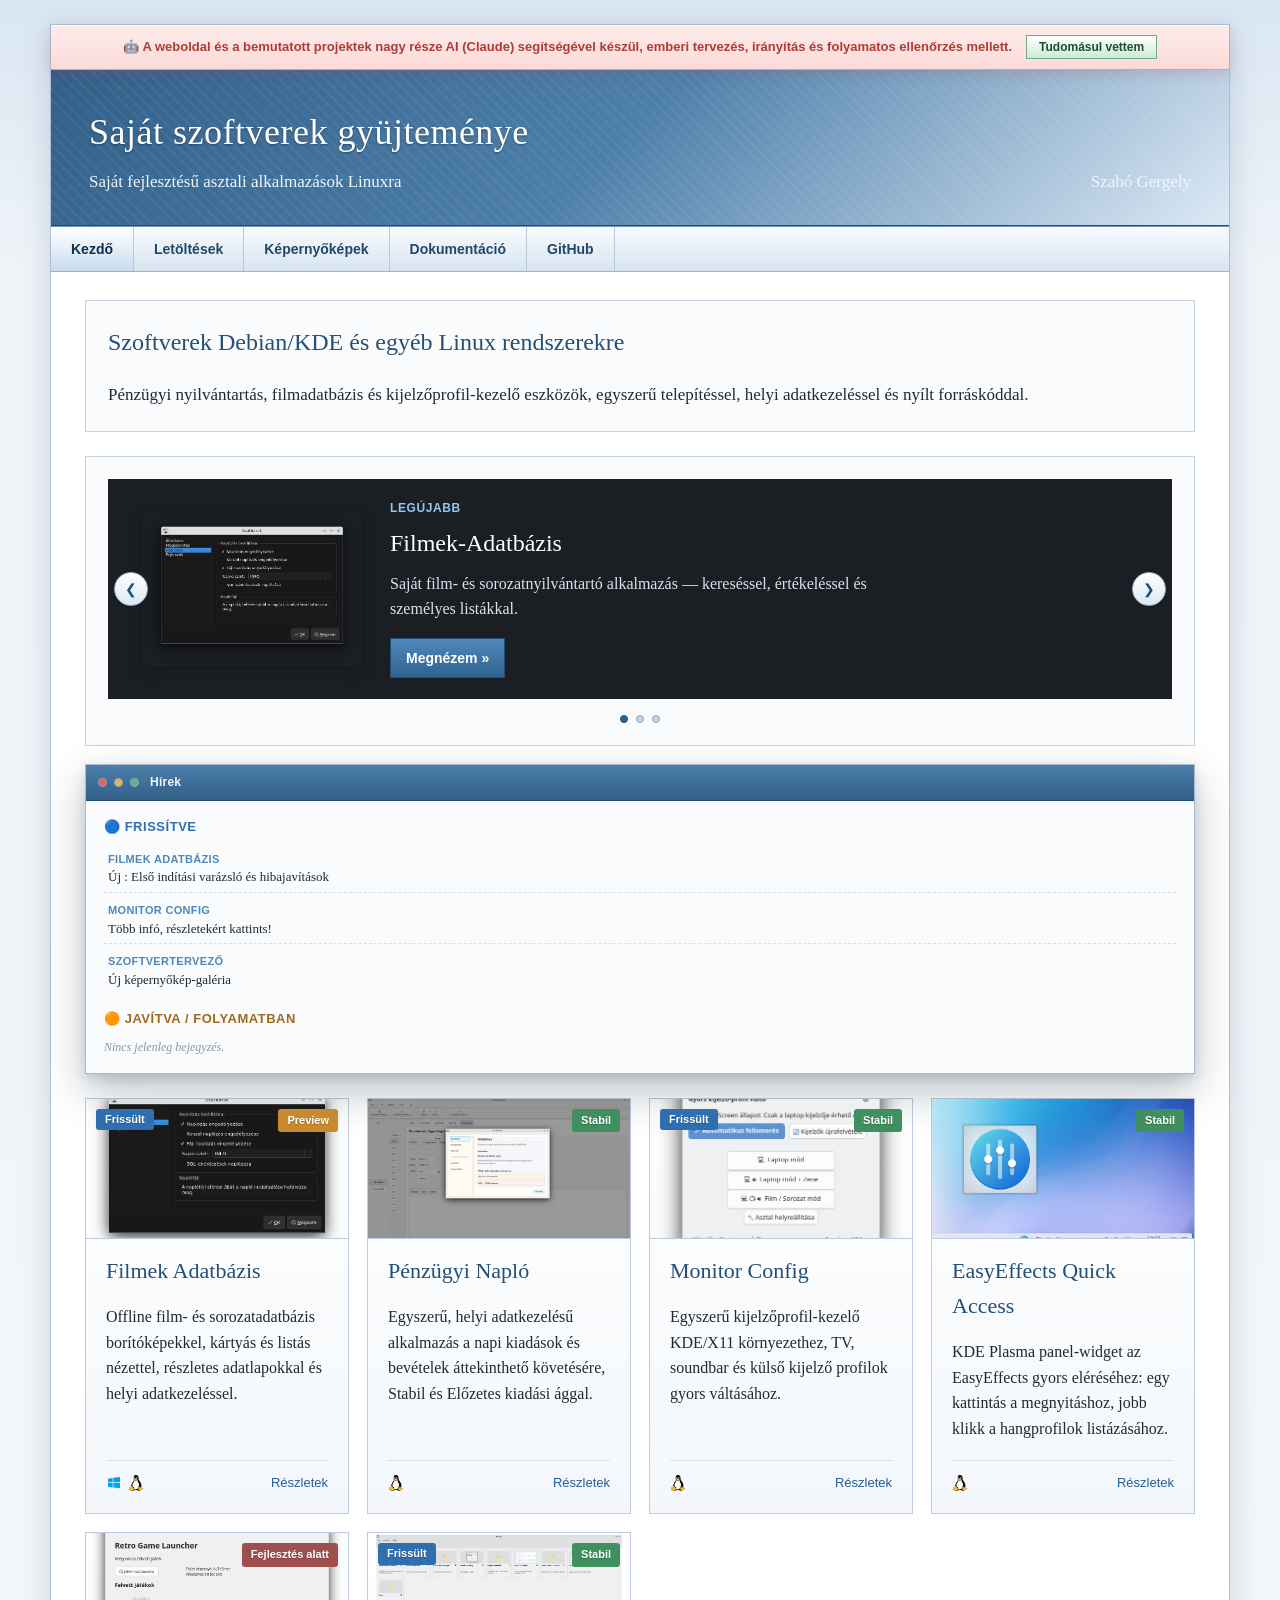
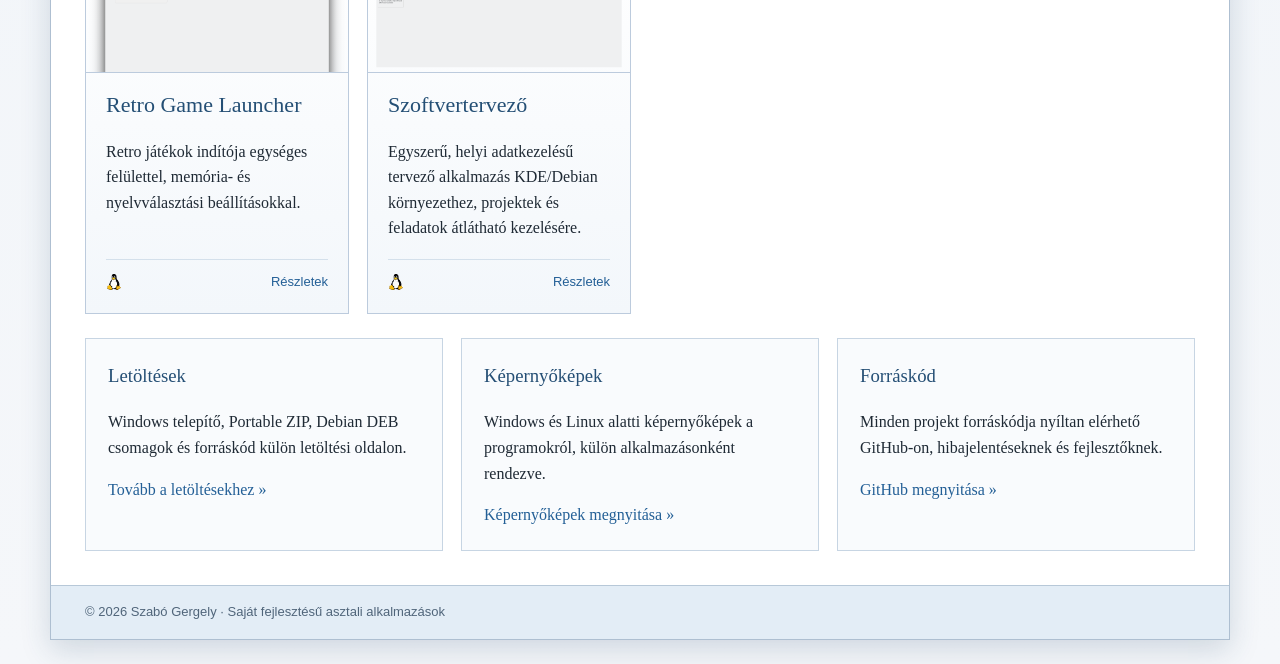
==== commit 784fb95f: "Windows linkek és leírások eltávolítása" ====
--- a/index.html
+++ b/index.html
@@ -47,7 +47,7 @@
             <div class="header-inner">
                 <div class="header-titles">
                     <h1>Saját szoftverek gyüjteménye</h1>
-                    <p>Saját fejlesztésű asztali alkalmazások Linuxra és Windowsra</p>
+                    <p>Saját fejlesztésű asztali alkalmazások Linuxra</p>
                 </div>
                 <p class="header-author">Szabó Gergely</p>
             </div>
@@ -64,7 +64,7 @@
         <main class="content">
 
             <section class="intro-box">
-                <h2>Szoftverek Debian/KDE és Windows környezetre</h2>
+                <h2>Szoftverek Debian/KDE és egyéb Linux rendszerekre</h2>
                 <p>
                     Pénzügyi nyilvántartás, filmadatbázis és kijelzőprofil-kezelő eszközök,
                     egyszerű telepítéssel, helyi adatkezeléssel és nyílt forráskóddal.
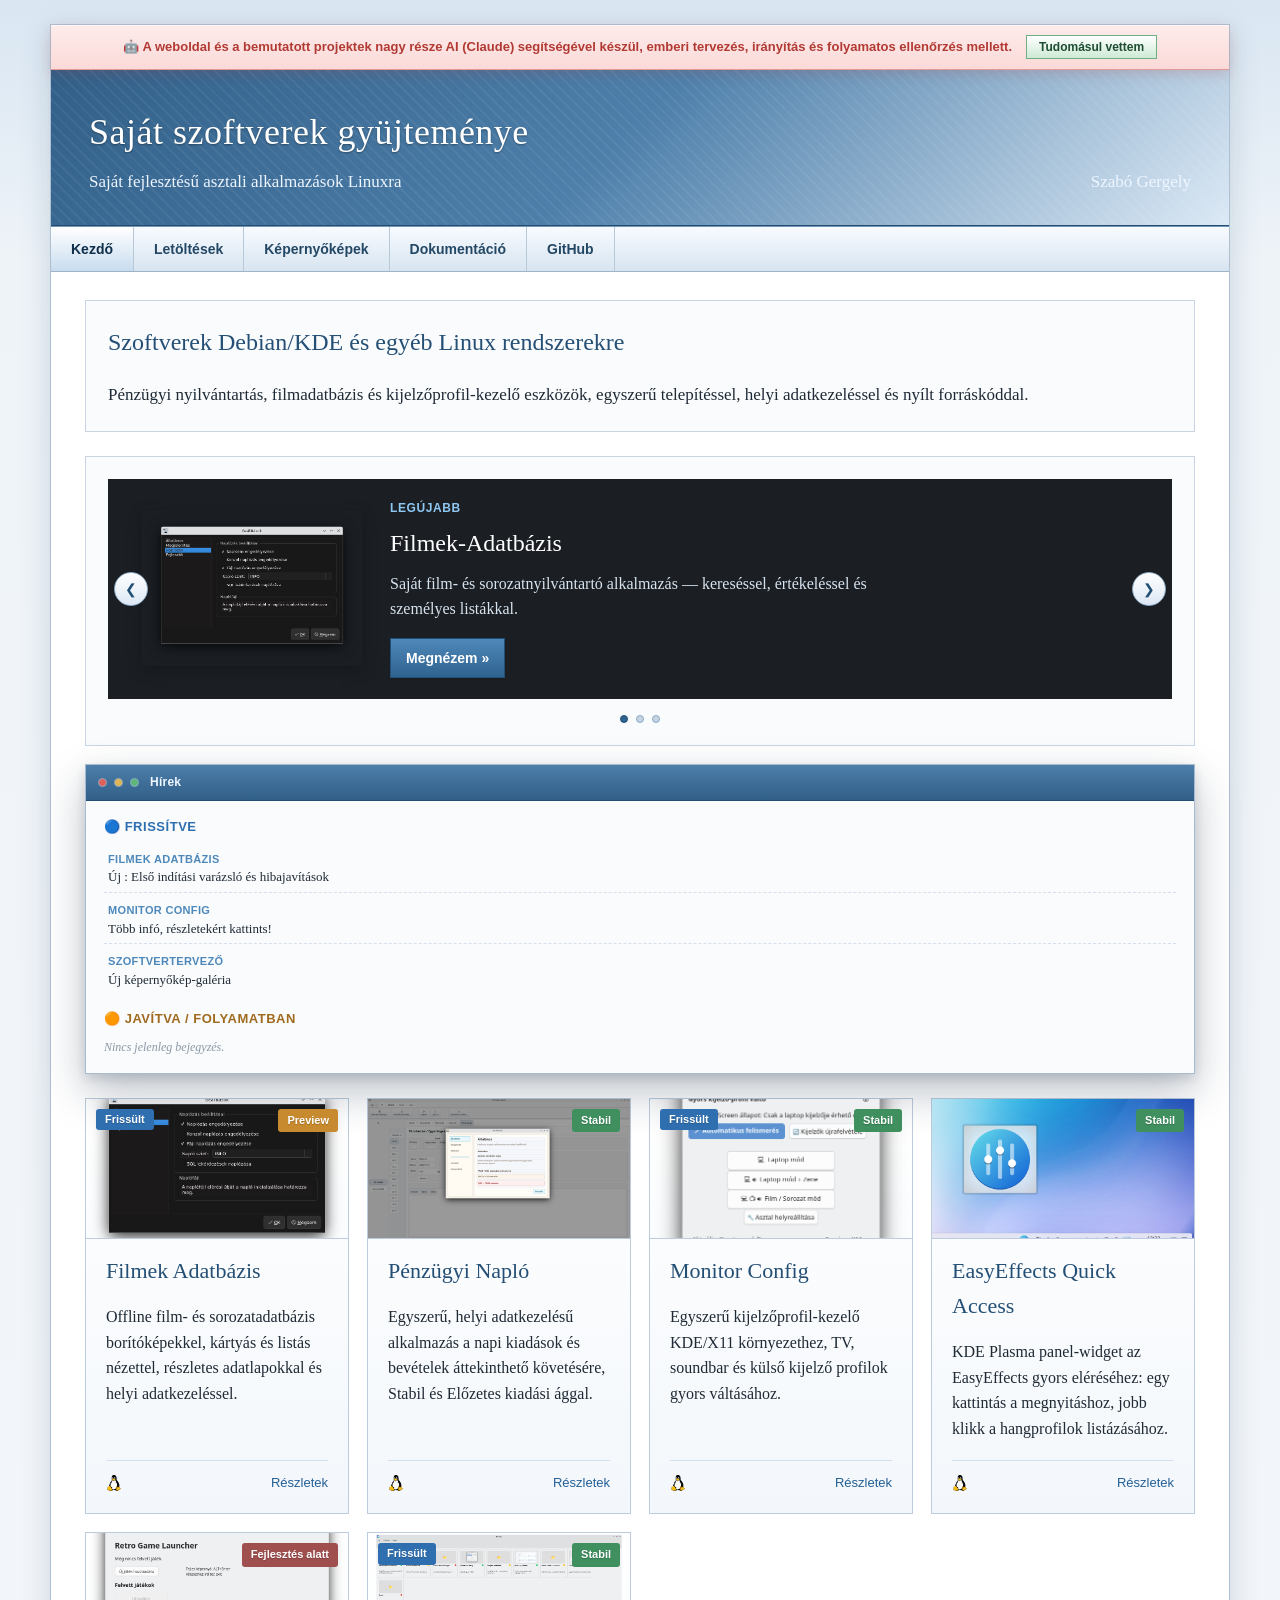
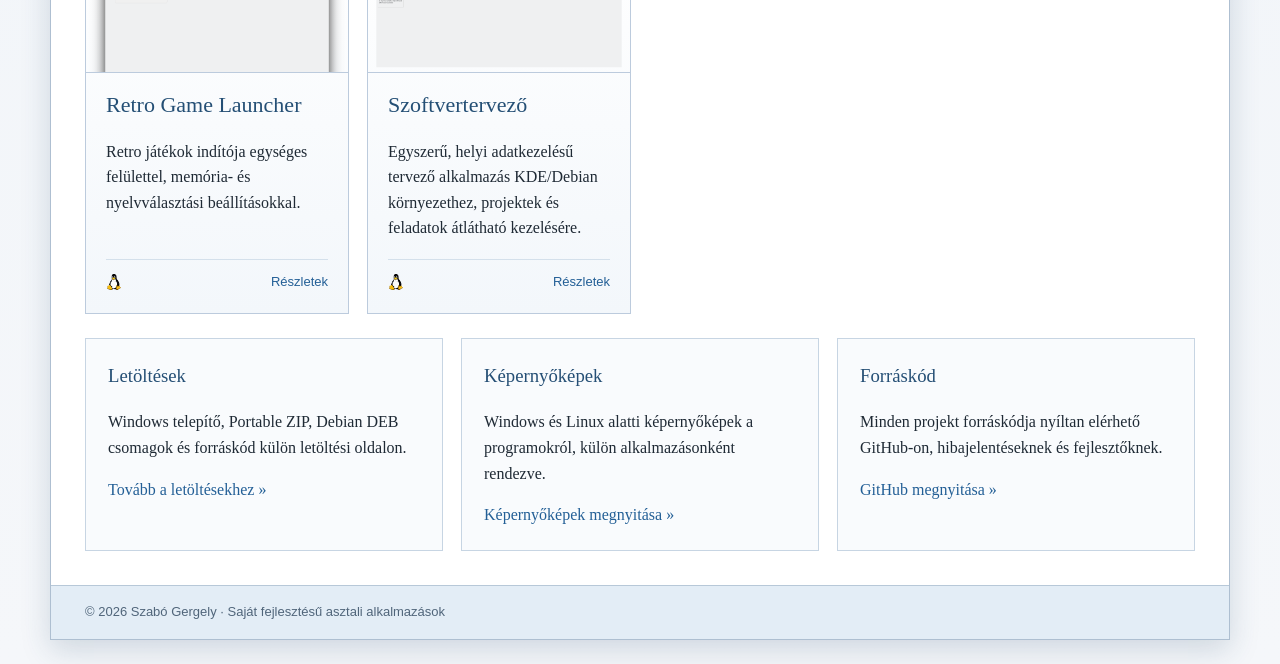
==== commit 543b6cd4: "Windows logók eltávolítása" ====
--- a/index.html
+++ b/index.html
@@ -361,10 +361,6 @@
                     </div>
                     <div class="card-footer">
                         <span class="platform-icons">
-                            <!-- Windows ikon -->
-                            <svg viewBox="0 0 24 24" width="16" height="16" fill="#00A4EF"><path d="M3 5.5L10 4.4V11H3V5.5zM11 4.2L21 3V11H11V4.2zM3 12H10V18.6L3 17.5V12zM11 12H21V20L11 18.8V12z"/>
-                            </svg>
-
                             <!-- Linux ikon -->
                             <img src="assets/icons/tux.svg" alt="Linux" width="16" height="16">
                         </span>
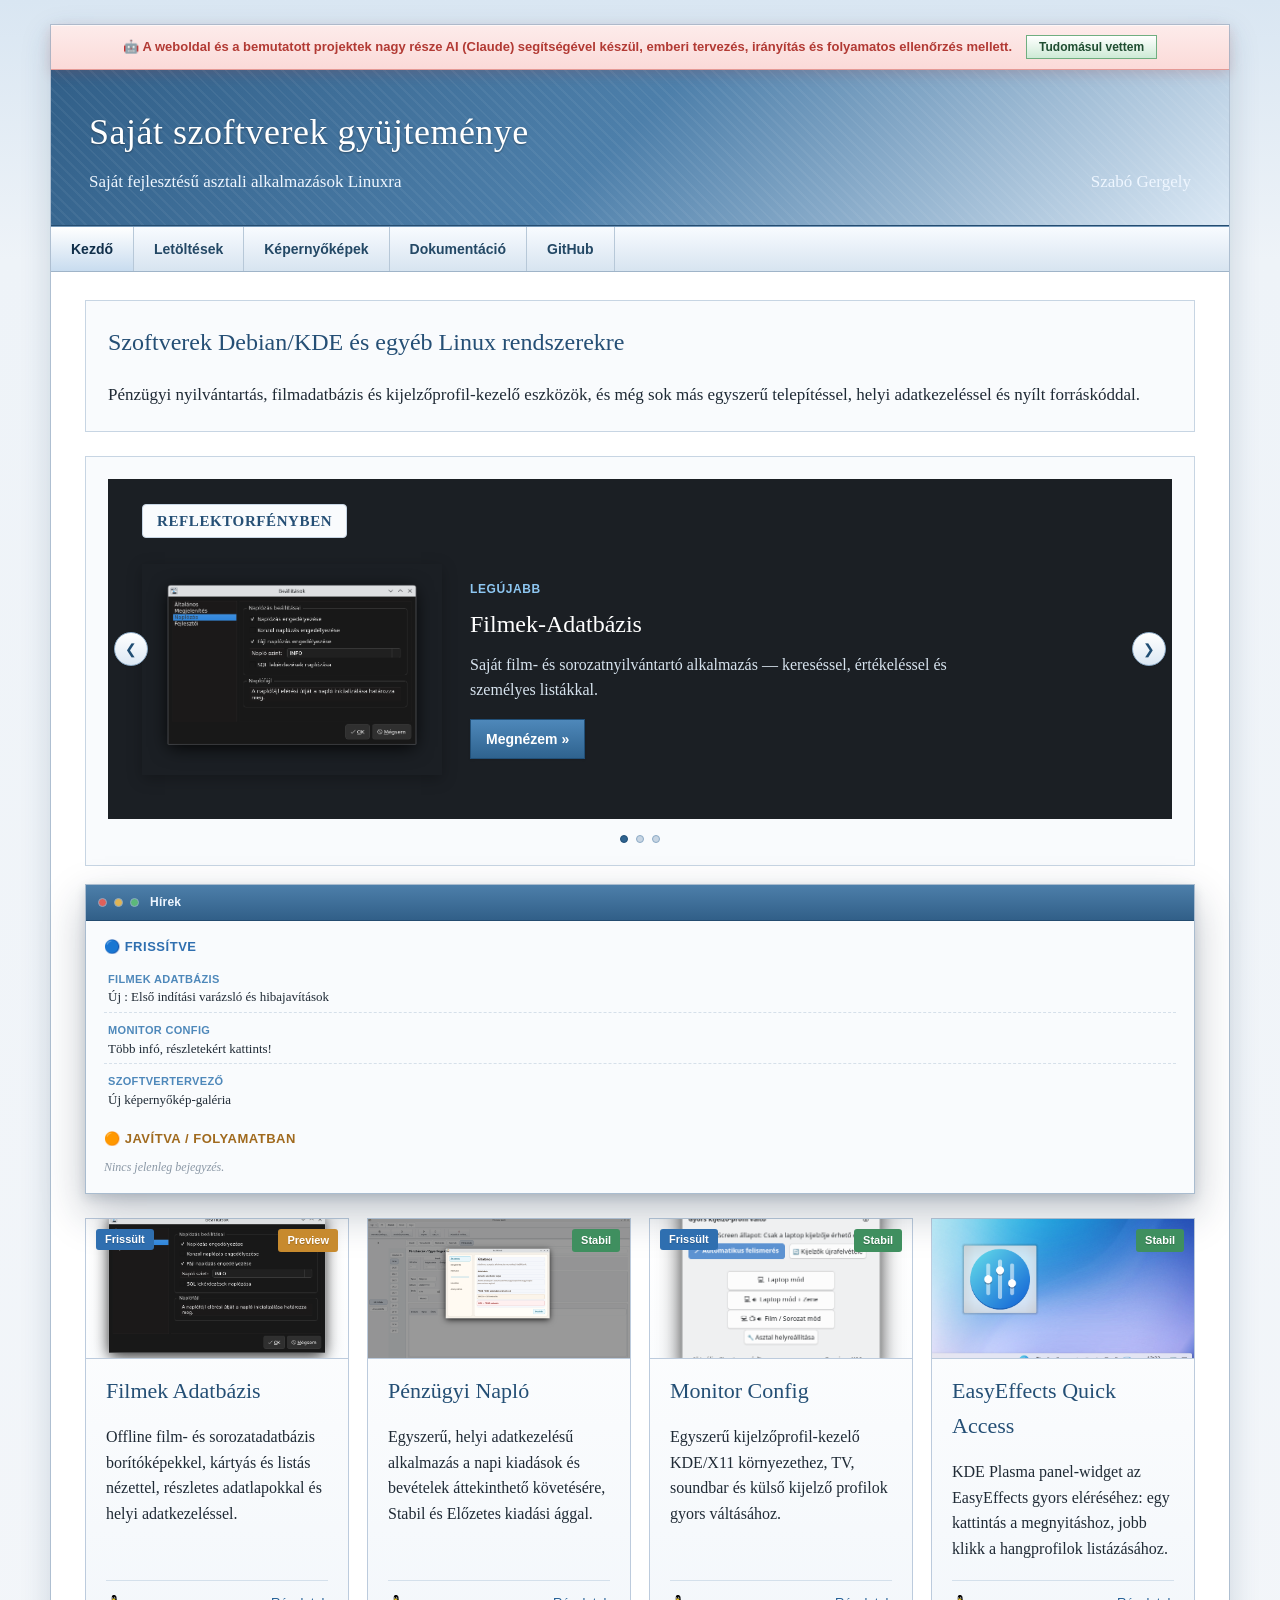
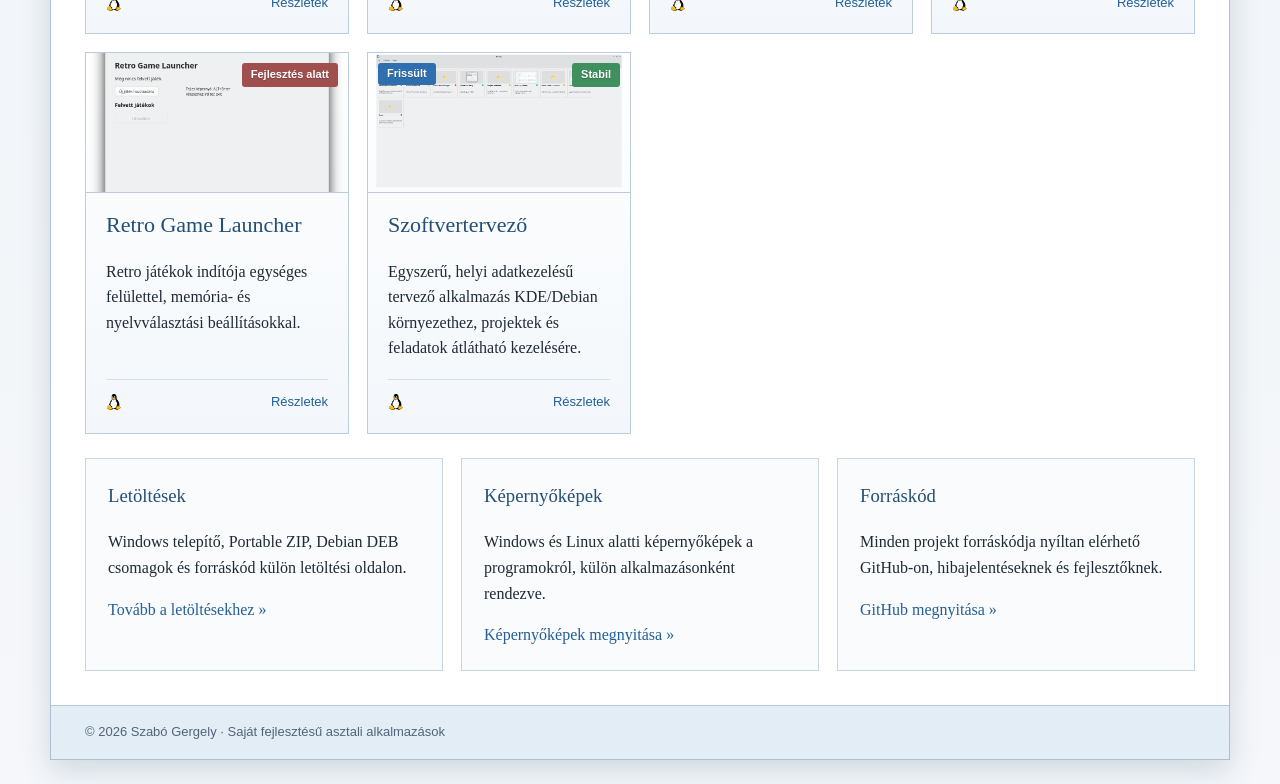
==== commit 7278f8f1: "Hiba-doboz sablonok, Reflektorfényben cím, sablonok.html referencia - Két új sablon-class (hiba-dobo" ====
--- a/index.html
+++ b/index.html
@@ -1,5 +1,6 @@
 <!DOCTYPE html>
 <html lang="hu">
+
 <head>
     <meta charset="UTF-8">
     <meta name="viewport" content="width=device-width, initial-scale=1.0">
@@ -10,34 +11,38 @@
     <link rel="icon" type="image/png" href="favicon-16x16.png" sizes="16x16">
     <link rel="apple-touch-icon" href="apple-touch-icon.png">
 </head>
+
 <body>
+    <!-- ==========================================================================================================
+                MEGJEGYZÉS SABLON — A sablonok mappába találod
+            ======================================================================================================= -->
 
     <div class="page">
         <!-- Fejléc -->
-         <!-- AI-megjegyzés sáv -->
+        <!-- AI-megjegyzés sáv -->
         <div class="ai-bar" id="ai-bar">
-        <p class="ai-bar-text">
-            🤖 <b>A weboldal és a bemutatott projektek nagy része AI (Claude) segítségével
-            készül, emberi tervezés, irányítás és folyamatos ellenőrzés mellett.</b>
-        </p>
-        <button class="ai-bar-accept" id="ai-bar-accept">Tudomásul vettem</button>
-    </div>
-
-    <script>
-        (function () {
-            const bar = document.getElementById('ai-bar');
-            const acceptBtn = document.getElementById('ai-bar-accept');
-
-            acceptBtn.addEventListener('click', () => {
-                bar.classList.add('hiding');
-                // az animáció végén (400ms) teljesen kivesszük a DOM-ból,
-                // hogy ne foglaljon helyet és ne legyen fókuszba kattintható
-                setTimeout(() => {
-                    bar.style.display = 'none';
-                }, 400);
-            });
-        })();
-    </script>
+            <p class="ai-bar-text">
+                🤖 <b>A weboldal és a bemutatott projektek nagy része AI (Claude) segítségével
+                    készül, emberi tervezés, irányítás és folyamatos ellenőrzés mellett.</b>
+            </p>
+            <button class="ai-bar-accept" id="ai-bar-accept">Tudomásul vettem</button>
+        </div>
+
+        <script>
+            (function () {
+                const bar = document.getElementById('ai-bar');
+                const acceptBtn = document.getElementById('ai-bar-accept');
+
+                acceptBtn.addEventListener('click', () => {
+                    bar.classList.add('hiding');
+                    // az animáció végén (400ms) teljesen kivesszük a DOM-ból,
+                    // hogy ne foglaljon helyet és ne legyen fókuszba kattintható
+                    setTimeout(() => {
+                        bar.style.display = 'none';
+                    }, 400);
+                });
+            })();
+        </script>
 
 
 
@@ -66,10 +71,11 @@
             <section class="intro-box">
                 <h2>Szoftverek Debian/KDE és egyéb Linux rendszerekre</h2>
                 <p>
-                    Pénzügyi nyilvántartás, filmadatbázis és kijelzőprofil-kezelő eszközök,
+                    Pénzügyi nyilvántartás, filmadatbázis és kijelzőprofil-kezelő eszközök, és még sok más
                     egyszerű telepítéssel, helyi adatkezeléssel és nyílt forráskóddal.
                 </p>
             </section>
+
 
             <script>
                 /* =========================================================================================================================
@@ -131,7 +137,7 @@
                     "szoftvertervezo": "Szoftvertervező"
                 };
 
-                function openUpdateModal(entry){
+                function openUpdateModal(entry) {
                     const overlay = document.createElement('div');
                     overlay.className = 'update-modal-overlay';
                     const kindClass = entry.type === 'updated' ? 'kind-updated' : 'kind-fixing';
@@ -149,18 +155,18 @@
                         </div>`;
                     document.body.appendChild(overlay);
 
-                    function close(){ overlay.remove(); }
+                    function close() { overlay.remove(); }
                     overlay.querySelector('.update-modal-close').addEventListener('click', close);
-                    overlay.addEventListener('click', (e) => { if(e.target === overlay) close(); });
-                    document.addEventListener('keydown', function onEsc(e){
-                        if(e.key === 'Escape'){ close(); document.removeEventListener('keydown', onEsc); }
+                    overlay.addEventListener('click', (e) => { if (e.target === overlay) close(); });
+                    document.addEventListener('keydown', function onEsc(e) {
+                        if (e.key === 'Escape') { close(); document.removeEventListener('keydown', onEsc); }
                     });
                 }
 
-                function renderUpdateBadges(){
+                function renderUpdateBadges() {
                     UPDATES_CONFIG.forEach(entry => {
                         const card = document.querySelector(`.app-card[data-project="${entry.project}"] .card-thumb`);
-                        if(!card) return;
+                        if (!card) return;
                         const btn = document.createElement('button');
                         btn.className = 'update-badge ' + (entry.type === 'updated' ? 'update-badge-updated' : 'update-badge-fixing');
                         btn.textContent = entry.type === 'updated' ? 'Frissült' : 'Javítás alatt';
@@ -169,13 +175,13 @@
                     });
                 }
 
-                function renderUpdatesBox(){
+                function renderUpdatesBox() {
                     const box = document.getElementById('updates-box');
                     const updated = UPDATES_CONFIG.filter(e => e.type === 'updated');
                     const fixing = UPDATES_CONFIG.filter(e => e.type === 'fixing');
 
-                    function renderList(entries){
-                        if(!entries.length) return '<p class="updates-empty">Nincs jelenleg bejegyzés.</p>';
+                    function renderList(entries) {
+                        if (!entries.length) return '<p class="updates-empty">Nincs jelenleg bejegyzés.</p>';
                         return `<ul>${entries.map((e, i) => `
                             <li>
                                 <button class="update-entry" data-list="${e === entries[i] ? '' : ''}" data-idx="${UPDATES_CONFIG.indexOf(e)}">
@@ -199,7 +205,7 @@
                     box.querySelectorAll('.update-entry').forEach(btn => {
                         btn.addEventListener('click', () => {
                             const entry = UPDATES_CONFIG[Number(btn.dataset.idx)];
-                            if(entry) openUpdateModal(entry);
+                            if (entry) openUpdateModal(entry);
                         });
                     });
                 }
@@ -223,78 +229,56 @@
                 /* ============================================================
                 BEÁLLÍTÁSOK — ezt a részt szerkeszd a saját projektedhez
                 ============================================================ */
-            const FEATURED_CONFIG = {
-                ENABLED: true,          // false = csak az első slide jelenik meg, statikus kártyaként, nyilak/pöttyök nélkül
-                AUTOPLAY_MS: 5000,      // automatikus váltás ennyi ms-onként (0 = nincs automatikus váltás)
-                TRANSITION: 1,          // 1 = áttűnés (fade), 0 = csúsztatás (balról-jobbra)
-                SLIDES: [
-                    {
-                        eyebrow: "Legújabb",
-                        title: "Filmek-Adatbázis",
-                        desc: "Saját film- és sorozatnyilvántartó alkalmazás — kereséssel, értékeléssel és személyes listákkal.",
-                        ctaText: "Megnézem »",
-                        ctaHref: "projektek/filmek-adatbazis.html",
-                        image: "kepernyokepek/Filmek-Adatbazis/1.png",
-                        bgColor: "#1b1f24",
-                        theme: "dark"
-                    },
-                    {
-                        eyebrow: "Alkalmazás",
-                        title: "Pénzügyi Napló",
-                        desc: "Egyszerű, letölthető Linux (.deb) alkalmazás a napi kiadások és bevételek követésére.",
-                        ctaText: "Megnézem »",
-                        ctaHref: "projektek/penzugyi-naplo.html",
-                        image: null,
-                        bgColor: "#f5f8fb",
-                        theme: "light"
-                    },
-                    {
-                        eyebrow: "Alkalmazás",
-                        title: "Szoftvertervező",
-                        desc: "Helyi adatkezelésű tervező alkalmazás KDE Plasma környezethez, projektek és feladatok átlátható kezelésére.",
-                        ctaText: "Megnézem »",
-                        ctaHref: "projektek/szoftvertervezo.html",
-                        image: "kepernyokepek/Szoftvertervezo/1.png",
-                        bgColor: "#f5f8fb",
-                        theme: "light"
-                    },
-                ]
-            };
-    
-            /* ============================================================ */
-
-            function renderFeatured(config){
-            const root = document.getElementById('featured-root');
-                root.innerHTML = '';
-
-                if(!config.ENABLED || config.SLIDES.length <= 1){
-                    const s = config.SLIDES[0];
-                    root.innerHTML = `
+                const FEATURED_CONFIG = {
+                    ENABLED: true,          // false = csak az első slide jelenik meg, statikus kártyaként, nyilak/pöttyök nélkül
+                    AUTOPLAY_MS: 5000,      // automatikus váltás ennyi ms-onként (0 = nincs automatikus váltás)
+                    TRANSITION: 1,          // 1 = áttűnés (fade), 0 = csúsztatás (balról-jobbra)
+                    SLIDES: [
+                        {
+                            eyebrow: "Legújabb",
+                            title: "Filmek-Adatbázis",
+                            desc: "Saját film- és sorozatnyilvántartó alkalmazás — kereséssel, értékeléssel és személyes listákkal.",
+                            ctaText: "Megnézem »",
+                            ctaHref: "projektek/filmek-adatbazis.html",
+                            image: "kepernyokepek/Filmek-Adatbazis/1.png",
+                            bgColor: "#1b1f24",
+                            theme: "dark"
+                        },
+                        {
+                            eyebrow: "Alkalmazás",
+                            title: "Pénzügyi Napló",
+                            desc: "Egyszerű, letölthető Linux (.deb) alkalmazás a napi kiadások és bevételek követésére.",
+                            ctaText: "Megnézem »",
+                            ctaHref: "projektek/penzugyi-naplo.html",
+                            image: null,
+                            bgColor: "#f5f8fb",
+                            theme: "light"
+                        },
+                        {
+                            eyebrow: "Alkalmazás",
+                            title: "Szoftvertervező",
+                            desc: "Helyi adatkezelésű tervező alkalmazás KDE Plasma környezethez, projektek és feladatok átlátható kezelésére.",
+                            ctaText: "Megnézem »",
+                            ctaHref: "projektek/szoftvertervezo.html",
+                            image: "kepernyokepek/Szoftvertervezo/1.png",
+                            bgColor: "#f5f8fb",
+                            theme: "light"
+                        },
+                    ]
+                };
+
+                /* ============================================================ */
+
+                function renderFeatured(config) {
+                    const root = document.getElementById('featured-root');
+                    root.innerHTML = '';
+
+                    if (!config.ENABLED || config.SLIDES.length <= 1) {
+                        const s = config.SLIDES[0];
+                        root.innerHTML = `
                         <div class="single-card slide theme-${s.theme} active" style="background-color:${s.bgColor}">
-                            <div class="slide-thumb">
-                                ${s.image ? `<img src="${s.image}" alt="${s.title}">` : '<span class="slide-thumb-placeholder">Képernyőkép ide</span>'}
-                            </div>
-                            <div class="slide-body">
-                                <p class="slide-eyebrow">${s.eyebrow}</p>
-                                <h2 class="slide-title">${s.title}</h2>
-                                <p class="slide-desc">${s.desc}</p>
-                                <a class="button primary" href="${s.ctaHref}">${s.ctaText}</a>
-                            </div>
-                        </div>`;
-                    return;
-                }
-
-                let current = 0;
-                let timer = null;
-
-                const wrapper = document.createElement('div');
-                wrapper.className = 'featured ' + (config.TRANSITION === 0 ? 'anim-slide' : 'anim-fade');
-                wrapper.innerHTML = `
-                    <div class="featured-track">
-                        <button class="nav-arrow nav-prev" aria-label="Előző">&#10094;</button>
-                        <button class="nav-arrow nav-next" aria-label="Következő">&#10095;</button>
-                        ${config.SLIDES.map((s,i) => `
-                            <div class="slide theme-${s.theme}${i===0 ? ' active' : ''}" data-index="${i}" style="background-color:${s.bgColor}">
+                            <p class="featured-inner-title">Reflektorfényben</p>
+                            <div class="slide-inner">
                                 <div class="slide-thumb">
                                     ${s.image ? `<img src="${s.image}" alt="${s.title}">` : '<span class="slide-thumb-placeholder">Képernyőkép ide</span>'}
                                 </div>
@@ -305,47 +289,75 @@
                                     <a class="button primary" href="${s.ctaHref}">${s.ctaText}</a>
                                 </div>
                             </div>
+                        </div>`;
+                        return;
+                    }
+
+                    let current = 0;
+                    let timer = null;
+
+                    const wrapper = document.createElement('div');
+                    wrapper.className = 'featured ' + (config.TRANSITION === 0 ? 'anim-slide' : 'anim-fade');
+                    wrapper.innerHTML = `
+                    <div class="featured-track">
+                        <button class="nav-arrow nav-prev" aria-label="Előző">&#10094;</button>
+                        <button class="nav-arrow nav-next" aria-label="Következő">&#10095;</button>
+                        ${config.SLIDES.map((s, i) => `
+                            <div class="slide theme-${s.theme}${i === 0 ? ' active' : ''}" data-index="${i}" style="background-color:${s.bgColor}">
+                                <p class="featured-inner-title">Reflektorfényben</p>
+                                <div class="slide-inner">
+                                    <div class="slide-thumb">
+                                        ${s.image ? `<img src="${s.image}" alt="${s.title}">` : '<span class="slide-thumb-placeholder">Képernyőkép ide</span>'}
+                                    </div>
+                                    <div class="slide-body">
+                                        <p class="slide-eyebrow">${s.eyebrow}</p>
+                                        <h2 class="slide-title">${s.title}</h2>
+                                        <p class="slide-desc">${s.desc}</p>
+                                        <a class="button primary" href="${s.ctaHref}">${s.ctaText}</a>
+                                    </div>
+                                </div>
+                            </div>
                         `).join('')}
                     </div>
                 <div class="dots">
-                    ${config.SLIDES.map((_,i) => `<button class="dot${i===0 ? ' active' : ''}" data-index="${i}" aria-label="Slide ${i+1}"></button>`).join('')}
+                    ${config.SLIDES.map((_, i) => `<button class="dot${i === 0 ? ' active' : ''}" data-index="${i}" aria-label="Slide ${i + 1}"></button>`).join('')}
                 </div>
                 `;
-  root.appendChild(wrapper);
-
-  const slides = wrapper.querySelectorAll('.slide');
-  const dots = wrapper.querySelectorAll('.dot');
-
-  function goTo(index){
-    current = (index + config.SLIDES.length) % config.SLIDES.length;
-    slides.forEach((el,i) => el.classList.toggle('active', i === current));
-    dots.forEach((el,i) => el.classList.toggle('active', i === current));
-  }
-
-  function startAutoplay(){
-    if(config.AUTOPLAY_MS > 0){
-      timer = setInterval(() => goTo(current + 1), config.AUTOPLAY_MS);
-    }
-  }
-  function stopAutoplay(){
-    if(timer) clearInterval(timer);
-  }
-
-  wrapper.querySelector('.nav-prev').addEventListener('click', () => { goTo(current - 1); });
-  wrapper.querySelector('.nav-next').addEventListener('click', () => { goTo(current + 1); });
-  dots.forEach(dot => dot.addEventListener('click', () => goTo(Number(dot.dataset.index))));
-
-  wrapper.addEventListener('mouseenter', stopAutoplay);
-  wrapper.addEventListener('mouseleave', startAutoplay);
-
-  startAutoplay();
-}
-
-renderFeatured(FEATURED_CONFIG);
-</script>
-
-
-           <section class="app-grid">
+                    root.appendChild(wrapper);
+
+                    const slides = wrapper.querySelectorAll('.slide');
+                    const dots = wrapper.querySelectorAll('.dot');
+
+                    function goTo(index) {
+                        current = (index + config.SLIDES.length) % config.SLIDES.length;
+                        slides.forEach((el, i) => el.classList.toggle('active', i === current));
+                        dots.forEach((el, i) => el.classList.toggle('active', i === current));
+                    }
+
+                    function startAutoplay() {
+                        if (config.AUTOPLAY_MS > 0) {
+                            timer = setInterval(() => goTo(current + 1), config.AUTOPLAY_MS);
+                        }
+                    }
+                    function stopAutoplay() {
+                        if (timer) clearInterval(timer);
+                    }
+
+                    wrapper.querySelector('.nav-prev').addEventListener('click', () => { goTo(current - 1); });
+                    wrapper.querySelector('.nav-next').addEventListener('click', () => { goTo(current + 1); });
+                    dots.forEach(dot => dot.addEventListener('click', () => goTo(Number(dot.dataset.index))));
+
+                    wrapper.addEventListener('mouseenter', stopAutoplay);
+                    wrapper.addEventListener('mouseleave', startAutoplay);
+
+                    startAutoplay();
+                }
+
+                renderFeatured(FEATURED_CONFIG);
+            </script>
+
+
+            <section class="app-grid">
 
                 <article class="app-card" data-project="filmek-adatbazis">
                     <div class="card-thumb">
@@ -413,7 +425,7 @@
                 <article class="app-card" data-project="easyeffects">
                     <div class="card-thumb">
                         <img src="kepernyokepek/EasyEffects/1.png" alt="EasyEffects Quick Access">
-                            <span class="badge badge-stable">Stabil</span>
+                        <span class="badge badge-stable">Stabil</span>
                     </div>
                     <div class="card-body">
                         <h3>EasyEffects Quick Access</h3>
@@ -422,37 +434,37 @@
                             egy kattintás a megnyitáshoz, jobb klikk a hangprofilok listázásához.
                         </p>
                     </div>
-                <div class="card-footer">
-                    <span class="platform-icons">
-                        <!-- Linux ikon -->
-                        <img src="assets/icons/tux.svg" alt="Linux" width="16" height="16">
-                    </span>
-                    <a href="projektek/easyeffects.html">Részletek</a>
-                </div>
+                    <div class="card-footer">
+                        <span class="platform-icons">
+                            <!-- Linux ikon -->
+                            <img src="assets/icons/tux.svg" alt="Linux" width="16" height="16">
+                        </span>
+                        <a href="projektek/easyeffects.html">Részletek</a>
+                    </div>
                 </article>
 
-    <article class="app-card" data-project="retro-game-launcher">
-        <div class="card-thumb">
-            <img src="kepernyokepek/Retro-Game-Launcher/1.png" alt="Retro Game Launcher">
-            <span class="badge badge-dev">Fejlesztés alatt</span>
-        </div>
-        <div class="card-body">
-            <h3>Retro Game Launcher</h3>
-            <p>
-                Retro játékok indítója egységes felülettel, memória- és nyelvválasztási
-                beállításokkal.
-            </p>
-        </div>
-        <div class="card-footer">
-            <span class="platform-icons">
-                <!-- Linux ikon -->
-                <img src="assets/icons/tux.svg" alt="Linux" width="16" height="16">
-            </span>
-            <a href="projektek/retro-game-launcher.html">Részletek</a>
-        </div>
-    </article>
-
-    <article class="app-card" data-project="szoftvertervezo">
+                <article class="app-card" data-project="retro-game-launcher">
+                    <div class="card-thumb">
+                        <img src="kepernyokepek/Retro-Game-Launcher/1.png" alt="Retro Game Launcher">
+                        <span class="badge badge-dev">Fejlesztés alatt</span>
+                    </div>
+                    <div class="card-body">
+                        <h3>Retro Game Launcher</h3>
+                        <p>
+                            Retro játékok indítója egységes felülettel, memória- és nyelvválasztási
+                            beállításokkal.
+                        </p>
+                    </div>
+                    <div class="card-footer">
+                        <span class="platform-icons">
+                            <!-- Linux ikon -->
+                            <img src="assets/icons/tux.svg" alt="Linux" width="16" height="16">
+                        </span>
+                        <a href="projektek/retro-game-launcher.html">Részletek</a>
+                    </div>
+                </article>
+
+                <article class="app-card" data-project="szoftvertervezo">
                     <div class="card-thumb">
                         <img src="kepernyokepek/Szoftvertervezo/1.png" alt="Szoftvertervező">
                         <span class="badge badge-stable">Stabil</span>
@@ -522,4 +534,5 @@
     </div>
 
 </body>
+
 </html>
--- a/style.css
+++ b/style.css
@@ -26,7 +26,7 @@
 }
 
 .page {
-     width: min(1180px, calc(100% - 48px));
+    width: min(1180px, calc(100% - 48px));
     margin: 0 auto;
     background: #ffffff;
     border: 1px solid #aebfd1;
@@ -43,13 +43,11 @@
 .header-inner {
     padding: 34px 38px 30px 38px;
     background:
-        repeating-linear-gradient(
-            45deg,
+        repeating-linear-gradient(45deg,
             rgba(255, 255, 255, 0.05),
             rgba(255, 255, 255, 0.05) 2px,
             transparent 2px,
-            transparent 8px
-        );
+            transparent 8px);
     display: flex;
     justify-content: space-between;
     align-items: flex-end;
@@ -183,6 +181,24 @@
 
 .button.primary:hover {
     background: linear-gradient(180deg, #2f638f 0%, #1f4669 100%);
+}
+
+/* Kiegészítő figyelmeztető/tájékoztató szöveg gomb-sorok alatt,
+   pl. "ez a csomag nem frissül apt upgrade-re" jellegű megjegyzésekhez */
+.note {
+    margin-top: 14px;
+    font-size: 13px;
+    color: #5a6b7c;
+    max-width: 620px;
+}
+
+.note code {
+    background: #eef3f8;
+    border: 1px solid #d3e0ea;
+    padding: 1px 5px;
+    font-family: "Courier New", monospace;
+    font-size: 12px;
+    color: #1f4d73;
 }
 
 /* Telepítés szekció több ága (pl. Stabil / Előzetes) — újrafelhasználható minta */
@@ -444,7 +460,8 @@
 .card-thumb {
     position: relative;
     margin: -20px -20px 14px -20px;
-    overflow: hidden;    /* EZ HIÁNYZOTT - ez vágja le a képet a doboz méretére */
+    overflow: hidden;
+    /* EZ HIÁNYZOTT - ez vágja le a képet a doboz méretére */
 }
 
 .card-thumb img {
@@ -465,12 +482,20 @@
     font-weight: bold;
     border-radius: 3px;
     color: #ffffff;
-    text-shadow: 0 1px 1px rgba(0,0,0,0.2);
-}
-
-.badge-stable { background: #3f8f5f; }
-.badge-preview { background: #c78a2e; }
-.badge-dev { background: #a04f4f; }
+    text-shadow: 0 1px 1px rgba(0, 0, 0, 0.2);
+}
+
+.badge-stable {
+    background: #3f8f5f;
+}
+
+.badge-preview {
+    background: #c78a2e;
+}
+
+.badge-dev {
+    background: #a04f4f;
+}
 
 /* ------------------------------------------------------------------------------------------------------------------------------------------------- */
 
@@ -486,7 +511,7 @@
     font-weight: bold;
     border-radius: 3px;
     color: #ffffff;
-    text-shadow: 0 1px 1px rgba(0,0,0,0.2);
+    text-shadow: 0 1px 1px rgba(0, 0, 0, 0.2);
     border: none;
     cursor: pointer;
     line-height: 1.4;
@@ -496,8 +521,13 @@
     filter: brightness(1.08);
 }
 
-.update-badge-updated { background: #2f6fb0; }
-.update-badge-fixing  { background: #c78a2e; }
+.update-badge-updated {
+    background: #2f6fb0;
+}
+
+.update-badge-fixing {
+    background: #c78a2e;
+}
 
 /* ------------------------------------------------------------------------------------------------------------------------------------------------- */
 
@@ -547,9 +577,17 @@
     display: inline-block;
 }
 
-.updates-titlebar .dot-red { background: #e0605a; }
-.updates-titlebar .dot-yellow { background: #e0b555; }
-.updates-titlebar .dot-green { background: #5cb87a; }
+.updates-titlebar .dot-red {
+    background: #e0605a;
+}
+
+.updates-titlebar .dot-yellow {
+    background: #e0b555;
+}
+
+.updates-titlebar .dot-green {
+    background: #5cb87a;
+}
 
 .updates-titlebar span.updates-titlebar-label {
     margin-left: 4px;
@@ -598,8 +636,13 @@
     gap: 6px;
 }
 
-.updates-box h4.updates-heading-updated { color: #2f6fb0; }
-.updates-box h4.updates-heading-fixing  { color: #a06a1e; }
+.updates-box h4.updates-heading-updated {
+    color: #2f6fb0;
+}
+
+.updates-box h4.updates-heading-fixing {
+    color: #a06a1e;
+}
 
 .updates-box ul {
     list-style: none;
@@ -671,7 +714,7 @@
 .update-modal {
     background: #ffffff;
     border: 1px solid #aebfd1;
-    box-shadow: 0 14px 34px rgba(0,0,0,0.3);
+    box-shadow: 0 14px 34px rgba(0, 0, 0, 0.3);
     max-width: 480px;
     width: 100%;
     max-height: 80vh;
@@ -708,8 +751,13 @@
     margin-bottom: 12px;
 }
 
-.update-modal-kind.kind-updated { background: #2f6fb0; }
-.update-modal-kind.kind-fixing  { background: #c78a2e; }
+.update-modal-kind.kind-updated {
+    background: #2f6fb0;
+}
+
+.update-modal-kind.kind-fixing {
+    background: #c78a2e;
+}
 
 .update-modal h3 {
     margin: 0 0 4px 0;
@@ -745,7 +793,7 @@
     font-weight: bold;
     border-radius: 3px;
     color: #ffffff;
-    text-shadow: 0 1px 1px rgba(0,0,0,0.2);
+    text-shadow: 0 1px 1px rgba(0, 0, 0, 0.2);
 }
 
 .disabled-link {
@@ -819,6 +867,7 @@
         opacity: 0;
         transform: translateY(8px);
     }
+
     to {
         opacity: 1;
         transform: translateY(0);
@@ -826,15 +875,41 @@
 }
 
 /* Staggerelt betöltés: minden rácsban a képek kicsit egymás után jelennek meg */
-.screenshot-grid .thumb-link:nth-child(1) { animation-delay: 0.02s; }
-.screenshot-grid .thumb-link:nth-child(2) { animation-delay: 0.08s; }
-.screenshot-grid .thumb-link:nth-child(3) { animation-delay: 0.14s; }
-.screenshot-grid .thumb-link:nth-child(4) { animation-delay: 0.20s; }
-.screenshot-grid .thumb-link:nth-child(5) { animation-delay: 0.26s; }
-.screenshot-grid .thumb-link:nth-child(6) { animation-delay: 0.32s; }
-.screenshot-grid .thumb-link:nth-child(7) { animation-delay: 0.38s; }
-.screenshot-grid .thumb-link:nth-child(8) { animation-delay: 0.44s; }
-.screenshot-grid .thumb-link:nth-child(9) { animation-delay: 0.50s; }
+.screenshot-grid .thumb-link:nth-child(1) {
+    animation-delay: 0.02s;
+}
+
+.screenshot-grid .thumb-link:nth-child(2) {
+    animation-delay: 0.08s;
+}
+
+.screenshot-grid .thumb-link:nth-child(3) {
+    animation-delay: 0.14s;
+}
+
+.screenshot-grid .thumb-link:nth-child(4) {
+    animation-delay: 0.20s;
+}
+
+.screenshot-grid .thumb-link:nth-child(5) {
+    animation-delay: 0.26s;
+}
+
+.screenshot-grid .thumb-link:nth-child(6) {
+    animation-delay: 0.32s;
+}
+
+.screenshot-grid .thumb-link:nth-child(7) {
+    animation-delay: 0.38s;
+}
+
+.screenshot-grid .thumb-link:nth-child(8) {
+    animation-delay: 0.44s;
+}
+
+.screenshot-grid .thumb-link:nth-child(9) {
+    animation-delay: 0.50s;
+}
 
 .lightbox {
     display: none;
@@ -865,8 +940,13 @@
 }
 
 @keyframes lightbox-fade-in {
-    from { opacity: 0; }
-    to { opacity: 1; }
+    from {
+        opacity: 0;
+    }
+
+    to {
+        opacity: 1;
+    }
 }
 
 @keyframes lightbox-zoom-in {
@@ -874,11 +954,13 @@
         opacity: 0;
         transform: scale(0.93);
     }
+
     to {
         opacity: 1;
         transform: scale(1);
     }
 }
+
 /* ------------------------------------------------------------------------------------------------------------------------------------------------- */
 
 /* Képernyőképek galéria: Rács / Szalag nézetváltó (checkbox + :checked trükk, JS nélkül) */
@@ -902,7 +984,7 @@
     content: "☰  Szalag nézet";
 }
 
-.view-toggle-input:checked + .view-toggle-label::before {
+.view-toggle-input:checked+.view-toggle-label::before {
     content: "⊞  Rács nézet";
 }
 
@@ -941,10 +1023,26 @@
 
 /* Kiemelt alkalmazás carousel (featured-root) */
 
+.featured-inner-title {
+    display: inline-block;
+    align-self: flex-start;
+    margin: 0 0 12px 34px;
+    padding: 4px 14px;
+    background: #f9fbfd;
+    border: 1px solid #c7d5e3;
+    border-radius: 4px;
+    color: #254f75;
+    font-weight: bold;
+    font-size: 15px;
+    text-transform: uppercase;
+    letter-spacing: 0.04em;
+    white-space: nowrap;
+}
+
 .featured-track {
     position: relative;
     overflow: hidden;
-    min-height: 220px;
+    min-height: 340px;
 }
 
 .slide {
@@ -955,10 +1053,17 @@
     height: 100%;
     box-sizing: border-box;
     display: flex;
+    flex-direction: column;
+    justify-content: center;
+    padding: 24px 0 28px 0;
+    pointer-events: none;
+}
+
+.slide-inner {
+    display: flex;
     align-items: center;
     gap: 28px;
-    padding: 28px 34px;
-    pointer-events: none;
+    padding: 0 34px;
 }
 
 .slide.active {
@@ -993,8 +1098,8 @@
 }
 
 .slide-thumb {
-    flex: 0 0 220px;
-    height: 160px;
+    flex: 0 0 300px;
+    height: 240px;
     display: flex;
     align-items: center;
     justify-content: center;
@@ -1234,4 +1339,28 @@
         padding: 8px 12px;
         font-size: 12.5px;
     }
+}
+
+/* ================================================= */
+/* HIBA-DOBOZ SABLONOK — ismert hiba / javítva jelzés */
+/* ================================================= */
+.hiba-doboz-figyelmezteto {
+    background-color: #000000;
+    color: #ff3b3b;
+    border: 1px solid #ff3b3b;
+    border-radius: 6px;
+    padding: 14px 18px;
+    font-weight: bold;
+    font-family: Arial, sans-serif;
+    margin: 12px 0;
+}
+
+.hiba-doboz-javitva {
+    background-color: #1b5e20;
+    color: #ffffff;
+    border: 1px solid #4caf50;
+    border-radius: 6px;
+    padding: 14px 18px;
+    font-family: Arial, sans-serif;
+    margin: 12px 0;
 }
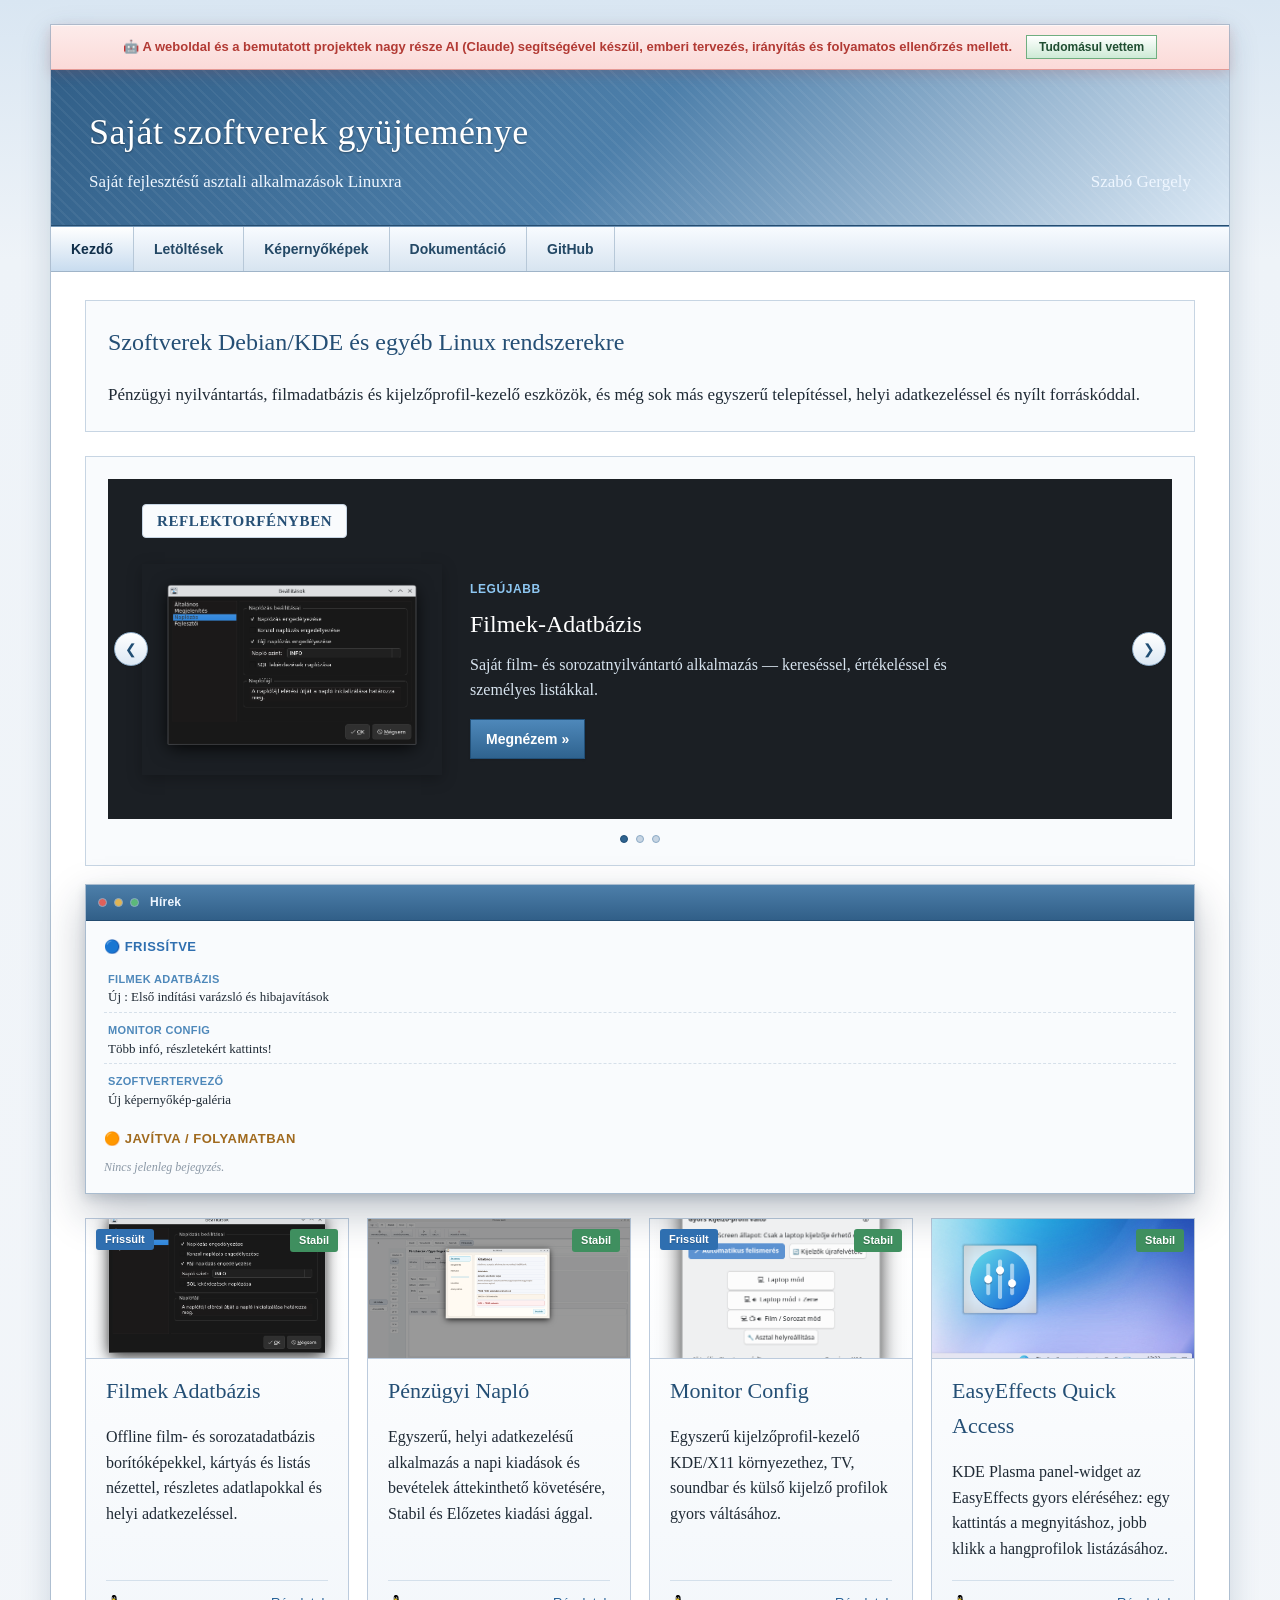
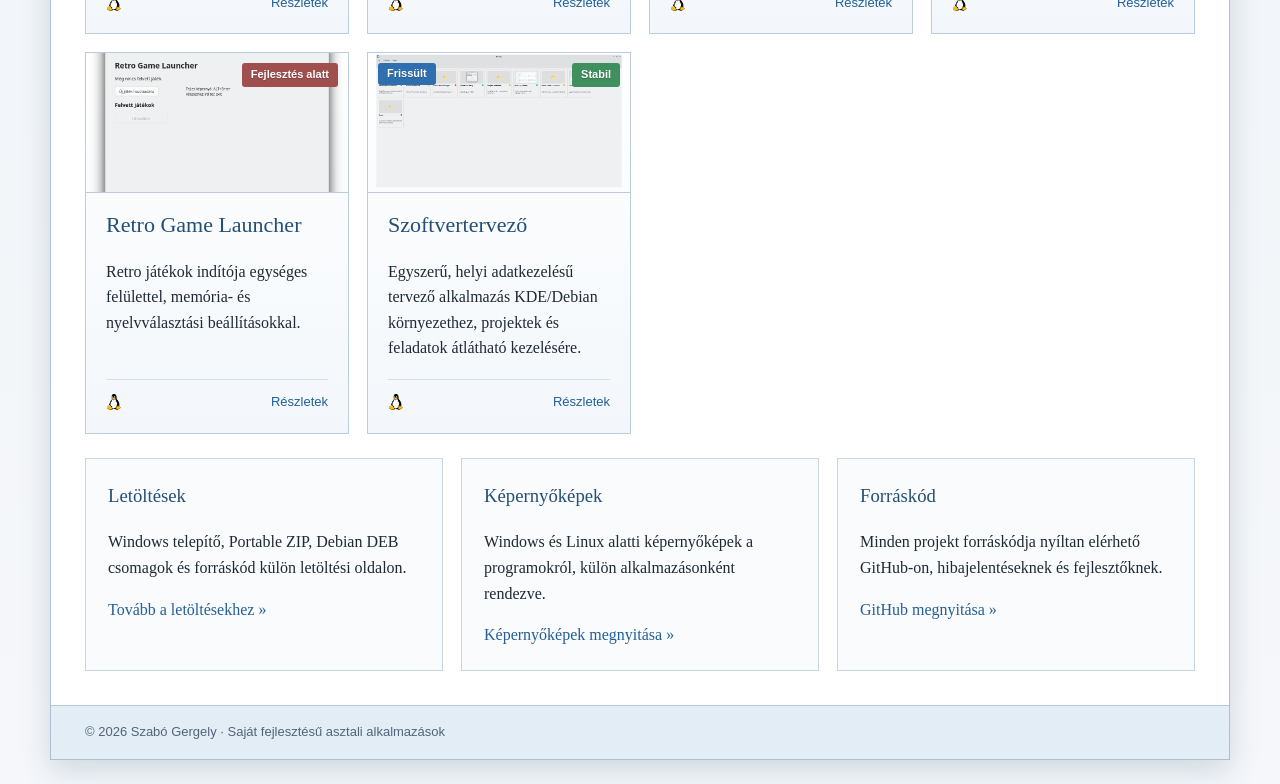
==== commit 6afbed96: "Filmek-Adatbázis: Stabil" ====
--- a/index.html
+++ b/index.html
@@ -362,7 +362,7 @@
                 <article class="app-card" data-project="filmek-adatbazis">
                     <div class="card-thumb">
                         <img src="kepernyokepek/Filmek-Adatbazis/1.png" alt="Filmek Adatbázis">
-                        <span class="badge badge-preview">Preview</span>
+                        <span class="badge badge-stable">Stabil</span>
                     </div>
                     <div class="card-body">
                         <h3>Filmek Adatbázis</h3>
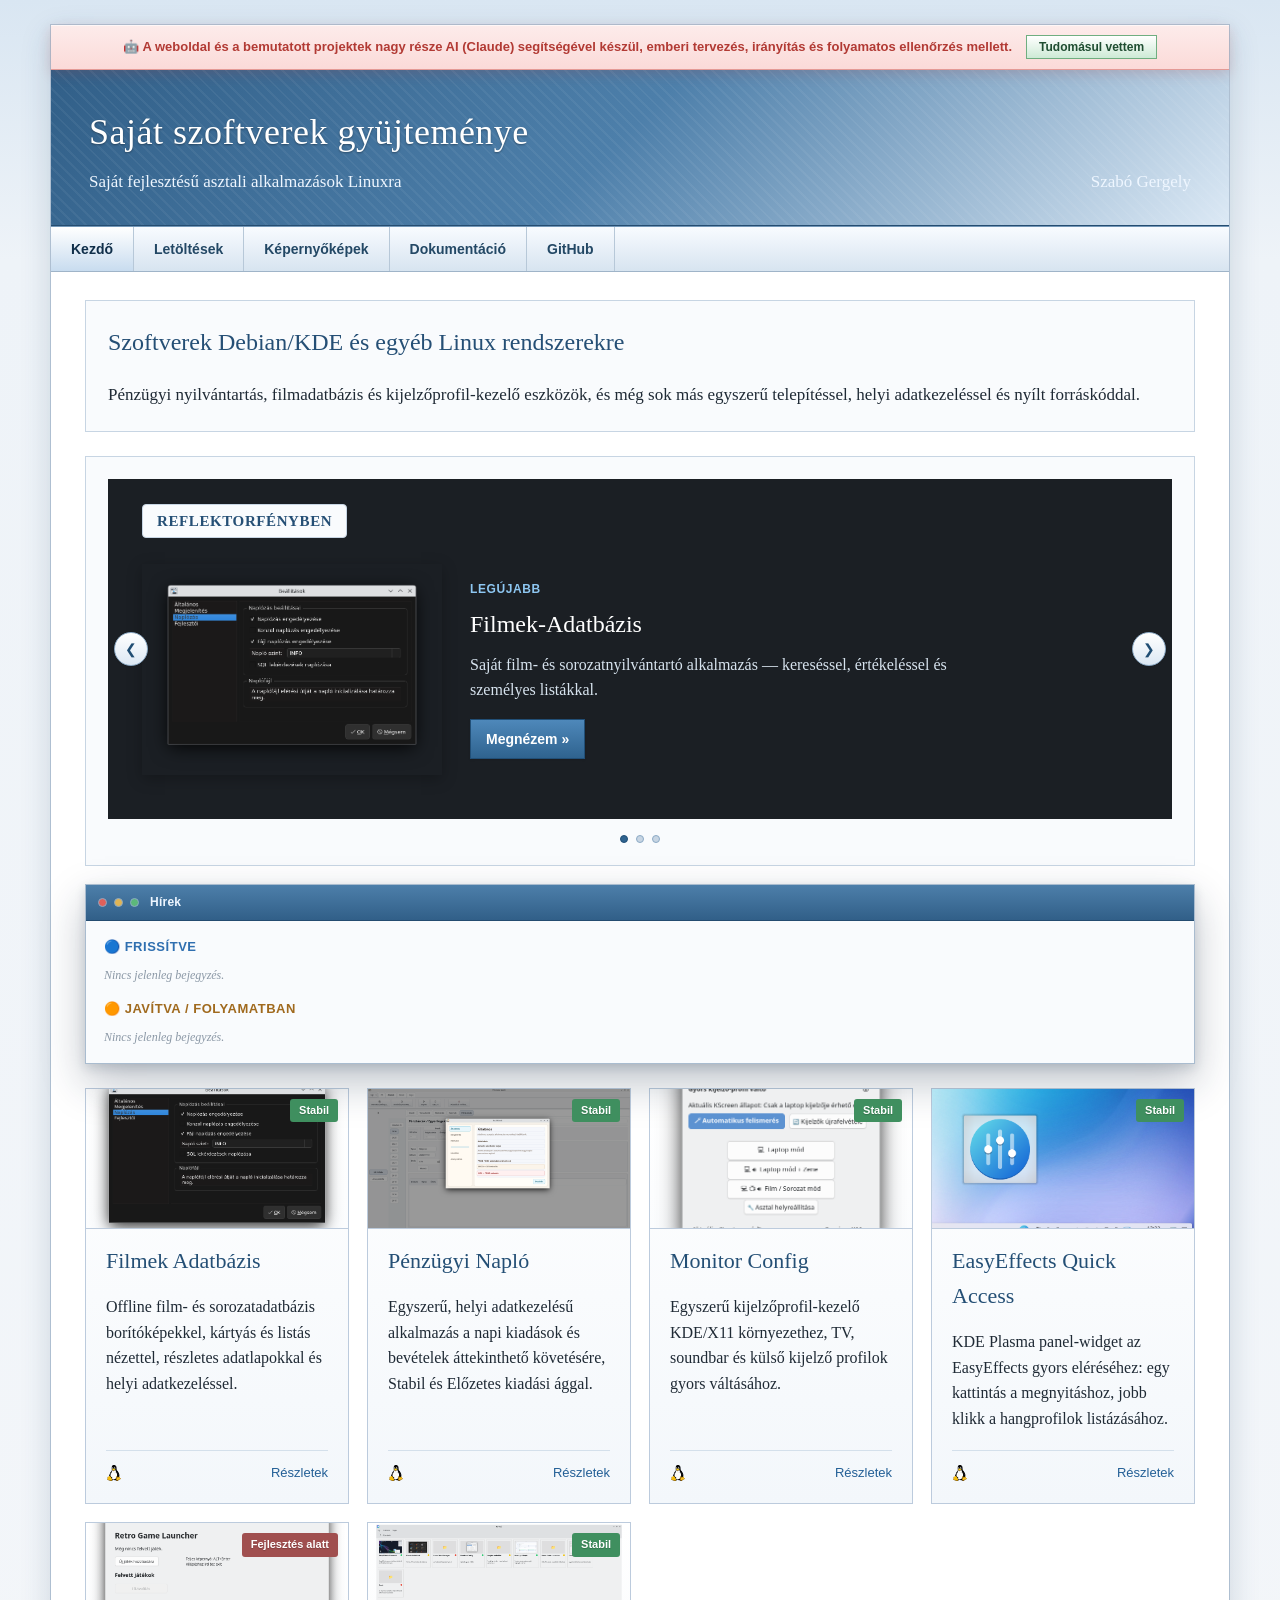
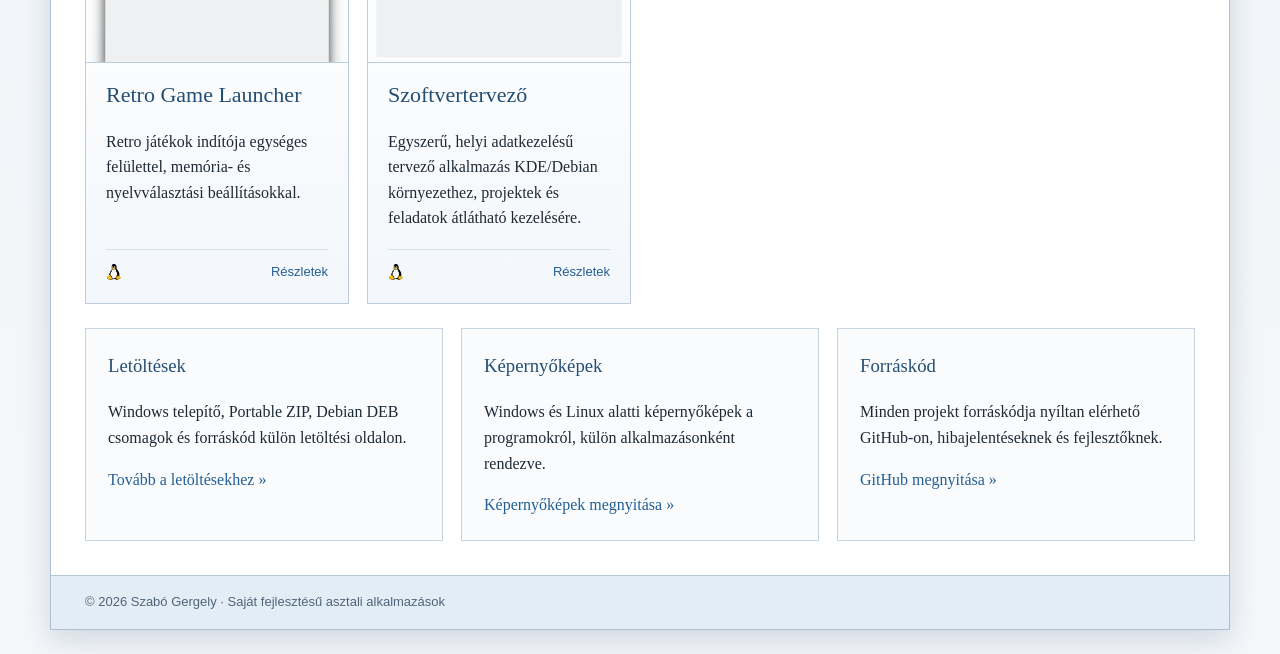
==== commit e0e84ede: "2026-08-26 -komment_használati leírás - aktuális projekt állapot" ====
--- a/index.html
+++ b/index.html
@@ -14,7 +14,8 @@
 
 <body>
     <!-- ==========================================================================================================
-                MEGJEGYZÉS SABLON — A sablonok mappába találod
+                MEGJEGYZÉS SABLON — A sablonok mappába találod.
+                komment használatot a komment_használat.md -be találsz -projekt állapot megváltoztatásához
             ======================================================================================================= -->
 
     <div class="page">
@@ -76,6 +77,10 @@
                 </p>
             </section>
 
+            <!-- Hírek doboz tartalma és a főoldalon lévő kártyák Frissült / Javítva jelzései
+                ha módosítod, akkor a Hírek doboz és a kártya is változik.
+                Ha nem akarod megtartani már a Frissült jelzést, egyszerűen kommenteld ki a megfelelő kártya sorait. 
+            -->
 
             <script>
                 /* =========================================================================================================================
@@ -97,16 +102,16 @@
                 — ez egyszerre szedi le a kártyáról a narancssárga badge-et és a floating updates-box-ból is az adott bejegyzést.
                 ============================================================================================================================= */
                 const UPDATES_CONFIG = [
-                    {
+                    /*{
                         project: "filmek-adatbazis",
                         type: "updated",
                         title: "Új : Első indítási varázsló és hibajavítások",
                         date: "2026.07.22",
                         details: [
-                            "Telepítés után Varázslóba választhatod ki hogy mivel kezdesz",
+                            ,
                         ]
-                    },
-                    {
+                    },*/
+                    /*{
                         project: "monitor-config",
                         type: "updated",
                         title: "Több infó, részletekért kattints!",
@@ -117,7 +122,8 @@
                             "A plasma-widgettel való kijelzőváltás után nem jelenik meg a plasma helyesen - Javításra vár."
                         ]
                     },
-                    {
+                    */
+                    /*{
                         project: "szoftvertervezo",
                         type: "updated",
                         title: "Új képernyőkép-galéria",
@@ -125,7 +131,7 @@
                         details: [
                             "8 új képernyőkép került fel a projekt oldalára."
                         ]
-                    },
+                    },*/
                 ];
 
                 const APP_NAMES = {
@@ -211,6 +217,7 @@
                 }
 
             </script>
+            <!-- Hírek doboz tartalma - vége -->
 
             <div class="featured-row">
                 <div id="featured-root"></div>
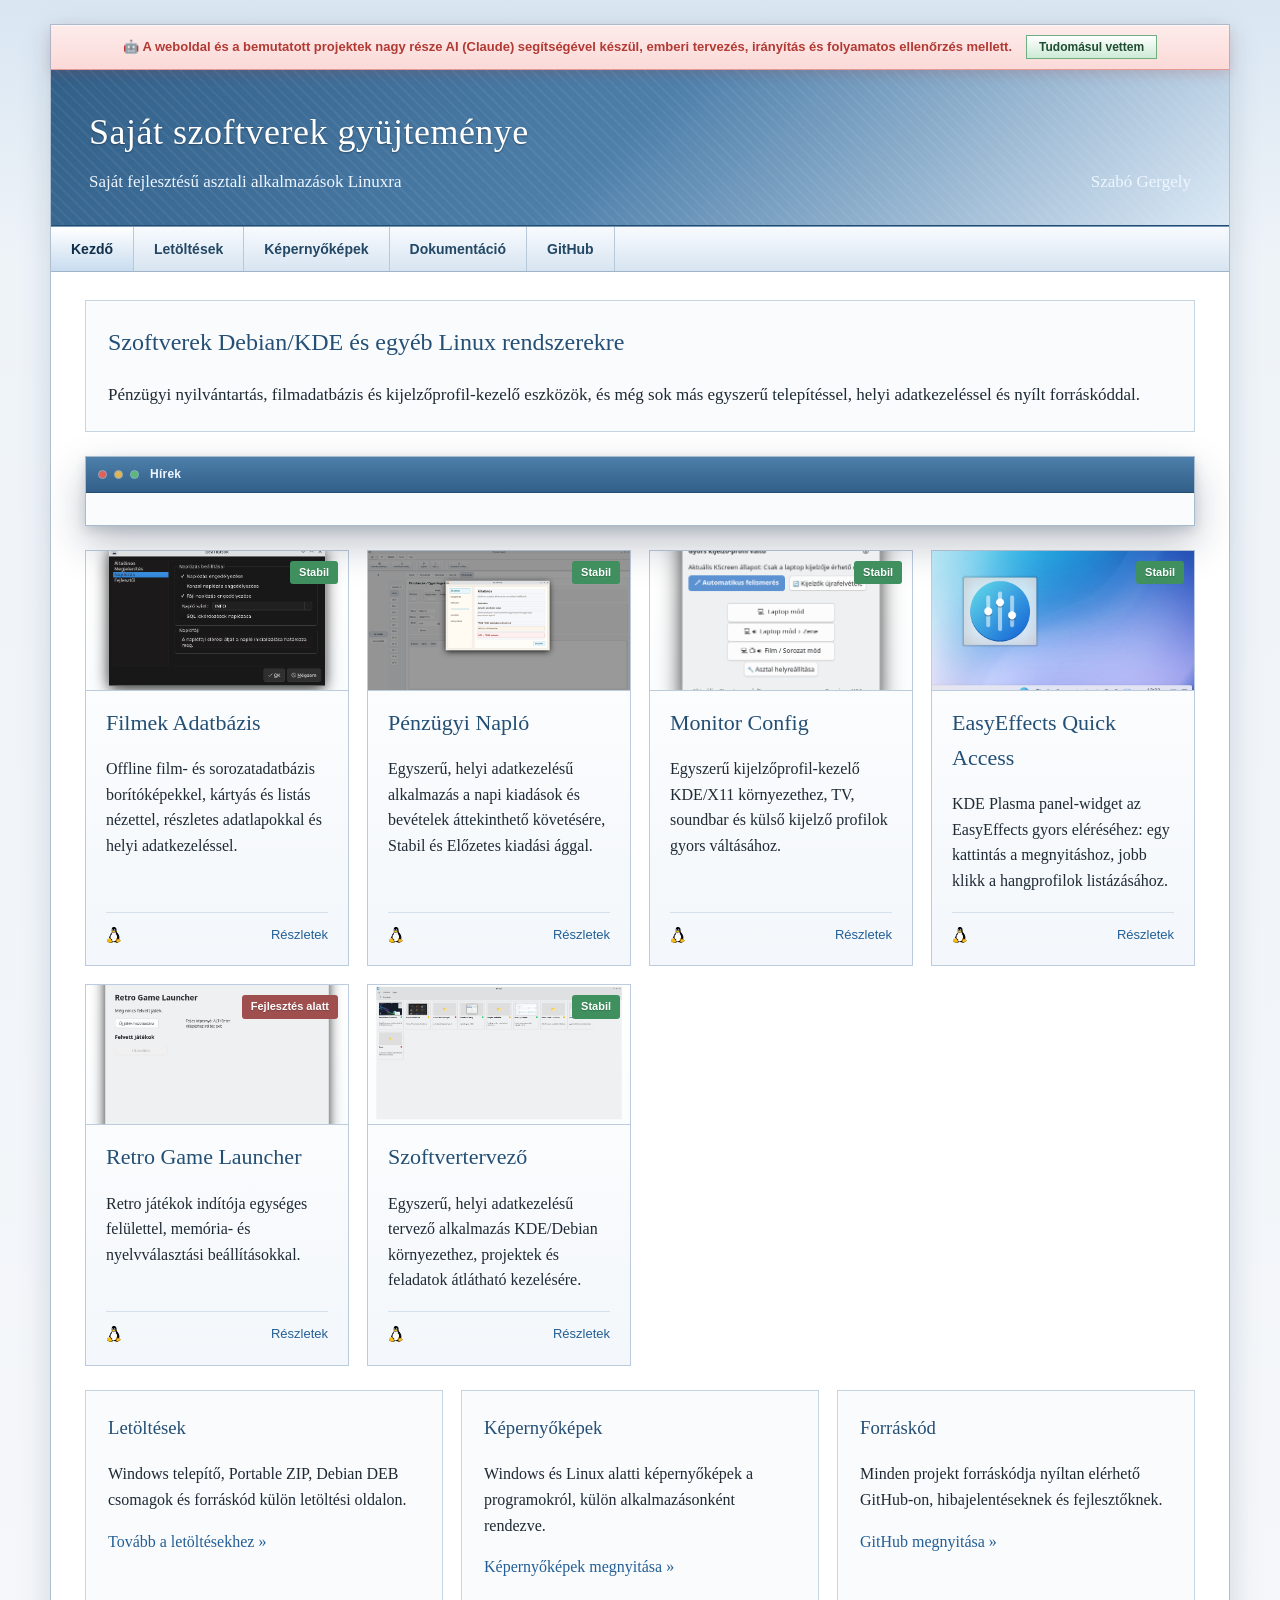
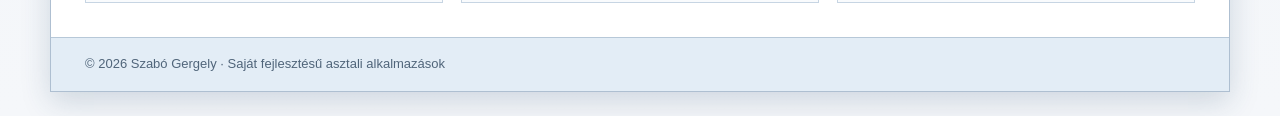
==== commit b9ec2408: "Főoldal és java-script részek külön választása" ====
--- a/index.html
+++ b/index.html
@@ -6,6 +6,7 @@
     <meta name="viewport" content="width=device-width, initial-scale=1.0">
     <title>Szabó Gergely szoftverei</title>
     <link rel="stylesheet" href="style.css">
+    <script src="main.js" defer></script>
     <link rel="icon" href="favicon.ico" sizes="any">
     <link rel="icon" type="image/png" href="favicon-32x32.png" sizes="32x32">
     <link rel="icon" type="image/png" href="favicon-16x16.png" sizes="16x16">
@@ -14,8 +15,7 @@
 
 <body>
     <!-- ==========================================================================================================
-                MEGJEGYZÉS SABLON — A sablonok mappába találod.
-                komment használatot a komment_használat.md -be találsz -projekt állapot megváltoztatásához
+                MEGJEGYZÉS SABLON — A sablonok mappába találod
             ======================================================================================================= -->
 
     <div class="page">
@@ -78,146 +78,11 @@
             </section>
 
             <!-- Hírek doboz tartalma és a főoldalon lévő kártyák Frissült / Javítva jelzései
-                ha módosítod, akkor a Hírek doboz és a kártya is változik.
-                Ha nem akarod megtartani már a Frissült jelzést, egyszerűen kommenteld ki a megfelelő kártya sorait. 
+                A UPDATES_CONFIG (adat) és a hozzá tartozó render-függvények a main.js fájlban vannak.
+                Ha módosítod a main.js UPDATES_CONFIG tömbjét, akkor a Hírek doboz és a kártya is változik.
+                Ha nem akarod megtartani már a Frissült jelzést, egyszerűen kommenteld ki a main.js-ben
+                a megfelelő projekt teljes { ... } blokkját a UPDATES_CONFIG tömbben. 
             -->
-
-            <script>
-                /* =========================================================================================================================
-                FRISSÍTÉS / JAVÍTÁS ÁLLAPOTOK — ezt a részt szerkeszd, ha egy
-                projekt frissült vagy éppen javítás alatt áll.
-
-                Minden bejegyzés kulcsa az app-card projektkulcsával egyezik
-                meg (lásd lejjebb az app-grid data-project attribútumait):
-                    filmek-adatbazis, penzugyi-naplo, monitor-config,
-                    easyeffects, retro-game-launcher, szoftvertervezo
-
-                type: "updated" = Frissült (kék), "fixing" = Javítás alatt (sárga)
-                Ha egy projektnek nincs bejegyzése, nem jelenik meg semmi jelzés
-                sem a kártyáján, sem a listában.
-
-                Ez kb. a <script> blokkban van, a FEATURED_CONFIG közelében 
-                    (korábban a fájl elején, kb. 80-120. sor tájékán volt). 
-                Ha megtalálod a monitor-config kulcsú, type: "fixing" objektumot, azt kell törölni (vagy kikommentelni) a tömbből 
-                — ez egyszerre szedi le a kártyáról a narancssárga badge-et és a floating updates-box-ból is az adott bejegyzést.
-                ============================================================================================================================= */
-                const UPDATES_CONFIG = [
-                    /*{
-                        project: "filmek-adatbazis",
-                        type: "updated",
-                        title: "Új : Első indítási varázsló és hibajavítások",
-                        date: "2026.07.22",
-                        details: [
-                            ,
-                        ]
-                    },*/
-                    /*{
-                        project: "monitor-config",
-                        type: "updated",
-                        title: "Több infó, részletekért kattints!",
-                        date: "2026.08.08",
-                        details: [
-                            "Ritkán előforduló hiba TV-profilra váltáskor.- Javítva",
-                            "A letöltési oldalon külön AMD konfigurációkra és külön hybrid laptopokhoz.",
-                            "A plasma-widgettel való kijelzőváltás után nem jelenik meg a plasma helyesen - Javításra vár."
-                        ]
-                    },
-                    */
-                    /*{
-                        project: "szoftvertervezo",
-                        type: "updated",
-                        title: "Új képernyőkép-galéria",
-                        date: "2026.08.02",
-                        details: [
-                            "8 új képernyőkép került fel a projekt oldalára."
-                        ]
-                    },*/
-                ];
-
-                const APP_NAMES = {
-                    "filmek-adatbazis": "Filmek Adatbázis",
-                    "penzugyi-naplo": "Pénzügyi Napló",
-                    "monitor-config": "Monitor Config",
-                    "easyeffects": "EasyEffects Quick Access",
-                    "retro-game-launcher": "Retro Game Launcher",
-                    "szoftvertervezo": "Szoftvertervező"
-                };
-
-                function openUpdateModal(entry) {
-                    const overlay = document.createElement('div');
-                    overlay.className = 'update-modal-overlay';
-                    const kindClass = entry.type === 'updated' ? 'kind-updated' : 'kind-fixing';
-                    const kindLabel = entry.type === 'updated' ? 'Frissült' : 'f';
-                    overlay.innerHTML = `
-                        <div class="update-modal" role="dialog" aria-modal="true">
-                            <button class="update-modal-close" aria-label="Bezárás">&times;</button>
-                            <span class="update-modal-kind ${kindClass}">${kindLabel}</span>
-                            <h3>${APP_NAMES[entry.project] || entry.project}</h3>
-                            <p class="update-modal-date">${entry.date}</p>
-                            <div class="update-modal-body">
-                                <p>${entry.title}</p>
-                                ${entry.details && entry.details.length ? `<ul>${entry.details.map(d => `<li>${d}</li>`).join('')}</ul>` : ''}
-                            </div>
-                        </div>`;
-                    document.body.appendChild(overlay);
-
-                    function close() { overlay.remove(); }
-                    overlay.querySelector('.update-modal-close').addEventListener('click', close);
-                    overlay.addEventListener('click', (e) => { if (e.target === overlay) close(); });
-                    document.addEventListener('keydown', function onEsc(e) {
-                        if (e.key === 'Escape') { close(); document.removeEventListener('keydown', onEsc); }
-                    });
-                }
-
-                function renderUpdateBadges() {
-                    UPDATES_CONFIG.forEach(entry => {
-                        const card = document.querySelector(`.app-card[data-project="${entry.project}"] .card-thumb`);
-                        if (!card) return;
-                        const btn = document.createElement('button');
-                        btn.className = 'update-badge ' + (entry.type === 'updated' ? 'update-badge-updated' : 'update-badge-fixing');
-                        btn.textContent = entry.type === 'updated' ? 'Frissült' : 'Javítás alatt';
-                        btn.addEventListener('click', () => openUpdateModal(entry));
-                        card.appendChild(btn);
-                    });
-                }
-
-                function renderUpdatesBox() {
-                    const box = document.getElementById('updates-box');
-                    const updated = UPDATES_CONFIG.filter(e => e.type === 'updated');
-                    const fixing = UPDATES_CONFIG.filter(e => e.type === 'fixing');
-
-                    function renderList(entries) {
-                        if (!entries.length) return '<p class="updates-empty">Nincs jelenleg bejegyzés.</p>';
-                        return `<ul>${entries.map((e, i) => `
-                            <li>
-                                <button class="update-entry" data-list="${e === entries[i] ? '' : ''}" data-idx="${UPDATES_CONFIG.indexOf(e)}">
-                                    <span class="entry-app">${APP_NAMES[e.project] || e.project}</span>
-                                    ${e.title}
-                                </button>
-                            </li>`).join('')}</ul>`;
-                    }
-
-                    box.innerHTML = `
-                        <div>
-                            <h4 class="updates-heading-updated">🔵 Frissítve</h4>
-                            ${renderList(updated)}
-                        </div>
-                        <div>
-                            <h4 class="updates-heading-fixing">🟠 Javítva / folyamatban</h4>
-                            ${renderList(fixing)}
-                        </div>
-                    `;
-
-                    box.querySelectorAll('.update-entry').forEach(btn => {
-                        btn.addEventListener('click', () => {
-                            const entry = UPDATES_CONFIG[Number(btn.dataset.idx)];
-                            if (entry) openUpdateModal(entry);
-                        });
-                    });
-                }
-
-            </script>
-            <!-- Hírek doboz tartalma - vége -->
 
             <div class="featured-row">
                 <div id="featured-root"></div>
@@ -232,134 +97,8 @@
                 </div>
             </div>
 
+            <!-- A FEATURED_CONFIG (adat) és a renderFeatured() függvény a main.js fájlban van. -->
             <script>
-                /* ============================================================
-                BEÁLLÍTÁSOK — ezt a részt szerkeszd a saját projektedhez
-                ============================================================ */
-                const FEATURED_CONFIG = {
-                    ENABLED: true,          // false = csak az első slide jelenik meg, statikus kártyaként, nyilak/pöttyök nélkül
-                    AUTOPLAY_MS: 5000,      // automatikus váltás ennyi ms-onként (0 = nincs automatikus váltás)
-                    TRANSITION: 1,          // 1 = áttűnés (fade), 0 = csúsztatás (balról-jobbra)
-                    SLIDES: [
-                        {
-                            eyebrow: "Legújabb",
-                            title: "Filmek-Adatbázis",
-                            desc: "Saját film- és sorozatnyilvántartó alkalmazás — kereséssel, értékeléssel és személyes listákkal.",
-                            ctaText: "Megnézem »",
-                            ctaHref: "projektek/filmek-adatbazis.html",
-                            image: "kepernyokepek/Filmek-Adatbazis/1.png",
-                            bgColor: "#1b1f24",
-                            theme: "dark"
-                        },
-                        {
-                            eyebrow: "Alkalmazás",
-                            title: "Pénzügyi Napló",
-                            desc: "Egyszerű, letölthető Linux (.deb) alkalmazás a napi kiadások és bevételek követésére.",
-                            ctaText: "Megnézem »",
-                            ctaHref: "projektek/penzugyi-naplo.html",
-                            image: null,
-                            bgColor: "#f5f8fb",
-                            theme: "light"
-                        },
-                        {
-                            eyebrow: "Alkalmazás",
-                            title: "Szoftvertervező",
-                            desc: "Helyi adatkezelésű tervező alkalmazás KDE Plasma környezethez, projektek és feladatok átlátható kezelésére.",
-                            ctaText: "Megnézem »",
-                            ctaHref: "projektek/szoftvertervezo.html",
-                            image: "kepernyokepek/Szoftvertervezo/1.png",
-                            bgColor: "#f5f8fb",
-                            theme: "light"
-                        },
-                    ]
-                };
-
-                /* ============================================================ */
-
-                function renderFeatured(config) {
-                    const root = document.getElementById('featured-root');
-                    root.innerHTML = '';
-
-                    if (!config.ENABLED || config.SLIDES.length <= 1) {
-                        const s = config.SLIDES[0];
-                        root.innerHTML = `
-                        <div class="single-card slide theme-${s.theme} active" style="background-color:${s.bgColor}">
-                            <p class="featured-inner-title">Reflektorfényben</p>
-                            <div class="slide-inner">
-                                <div class="slide-thumb">
-                                    ${s.image ? `<img src="${s.image}" alt="${s.title}">` : '<span class="slide-thumb-placeholder">Képernyőkép ide</span>'}
-                                </div>
-                                <div class="slide-body">
-                                    <p class="slide-eyebrow">${s.eyebrow}</p>
-                                    <h2 class="slide-title">${s.title}</h2>
-                                    <p class="slide-desc">${s.desc}</p>
-                                    <a class="button primary" href="${s.ctaHref}">${s.ctaText}</a>
-                                </div>
-                            </div>
-                        </div>`;
-                        return;
-                    }
-
-                    let current = 0;
-                    let timer = null;
-
-                    const wrapper = document.createElement('div');
-                    wrapper.className = 'featured ' + (config.TRANSITION === 0 ? 'anim-slide' : 'anim-fade');
-                    wrapper.innerHTML = `
-                    <div class="featured-track">
-                        <button class="nav-arrow nav-prev" aria-label="Előző">&#10094;</button>
-                        <button class="nav-arrow nav-next" aria-label="Következő">&#10095;</button>
-                        ${config.SLIDES.map((s, i) => `
-                            <div class="slide theme-${s.theme}${i === 0 ? ' active' : ''}" data-index="${i}" style="background-color:${s.bgColor}">
-                                <p class="featured-inner-title">Reflektorfényben</p>
-                                <div class="slide-inner">
-                                    <div class="slide-thumb">
-                                        ${s.image ? `<img src="${s.image}" alt="${s.title}">` : '<span class="slide-thumb-placeholder">Képernyőkép ide</span>'}
-                                    </div>
-                                    <div class="slide-body">
-                                        <p class="slide-eyebrow">${s.eyebrow}</p>
-                                        <h2 class="slide-title">${s.title}</h2>
-                                        <p class="slide-desc">${s.desc}</p>
-                                        <a class="button primary" href="${s.ctaHref}">${s.ctaText}</a>
-                                    </div>
-                                </div>
-                            </div>
-                        `).join('')}
-                    </div>
-                <div class="dots">
-                    ${config.SLIDES.map((_, i) => `<button class="dot${i === 0 ? ' active' : ''}" data-index="${i}" aria-label="Slide ${i + 1}"></button>`).join('')}
-                </div>
-                `;
-                    root.appendChild(wrapper);
-
-                    const slides = wrapper.querySelectorAll('.slide');
-                    const dots = wrapper.querySelectorAll('.dot');
-
-                    function goTo(index) {
-                        current = (index + config.SLIDES.length) % config.SLIDES.length;
-                        slides.forEach((el, i) => el.classList.toggle('active', i === current));
-                        dots.forEach((el, i) => el.classList.toggle('active', i === current));
-                    }
-
-                    function startAutoplay() {
-                        if (config.AUTOPLAY_MS > 0) {
-                            timer = setInterval(() => goTo(current + 1), config.AUTOPLAY_MS);
-                        }
-                    }
-                    function stopAutoplay() {
-                        if (timer) clearInterval(timer);
-                    }
-
-                    wrapper.querySelector('.nav-prev').addEventListener('click', () => { goTo(current - 1); });
-                    wrapper.querySelector('.nav-next').addEventListener('click', () => { goTo(current + 1); });
-                    dots.forEach(dot => dot.addEventListener('click', () => goTo(Number(dot.dataset.index))));
-
-                    wrapper.addEventListener('mouseenter', stopAutoplay);
-                    wrapper.addEventListener('mouseleave', startAutoplay);
-
-                    startAutoplay();
-                }
-
                 renderFeatured(FEATURED_CONFIG);
             </script>
 
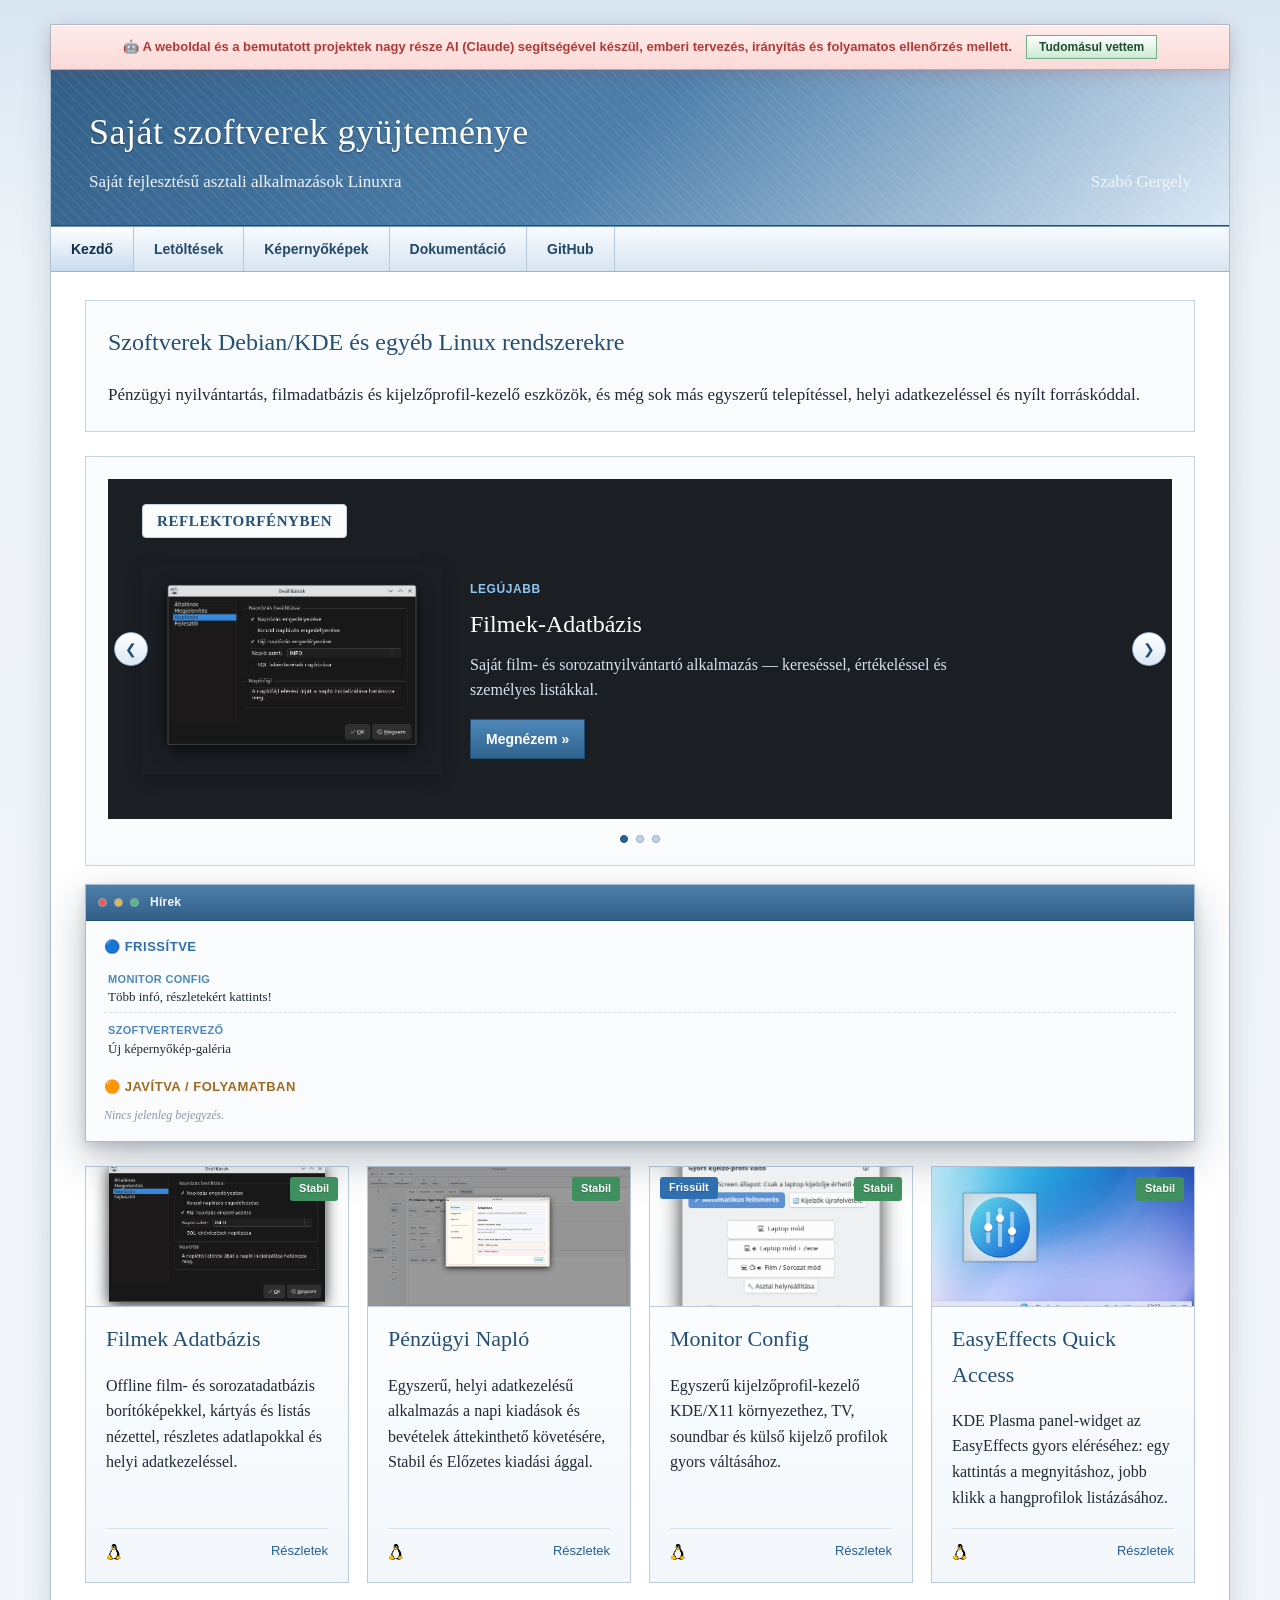
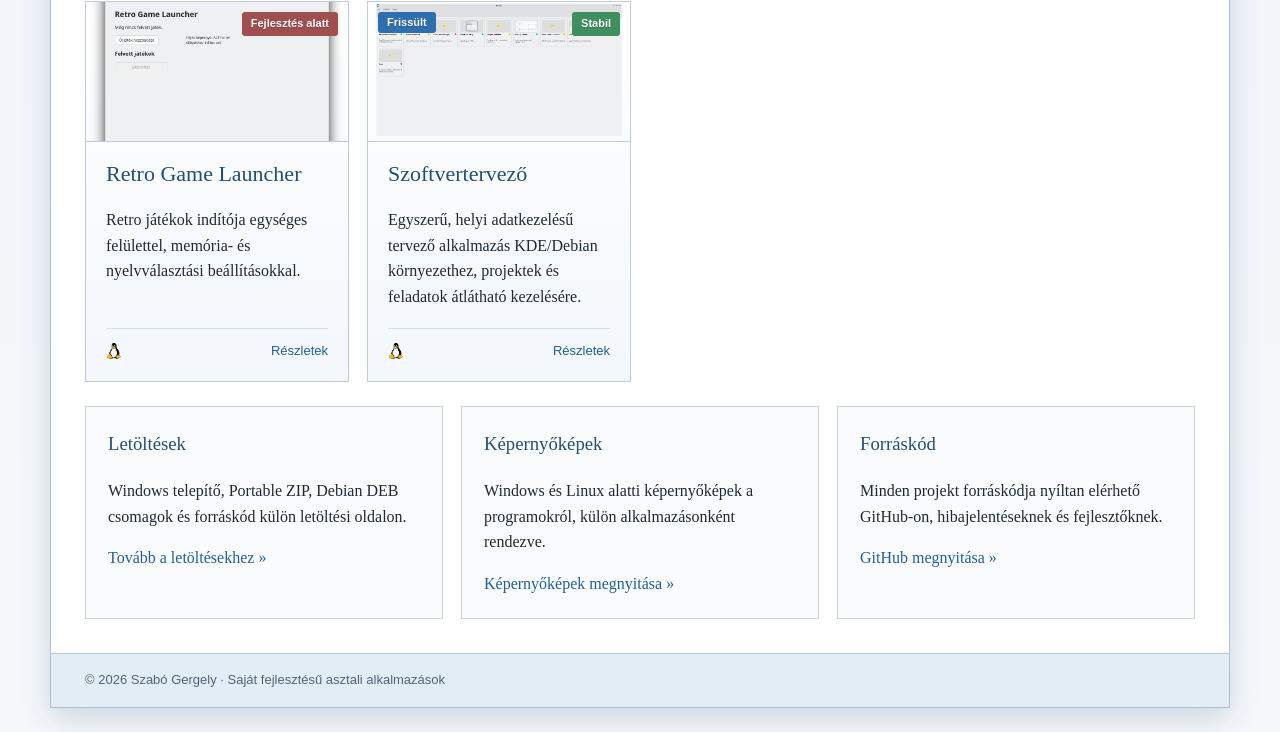
==== commit 5a80cc09: "Reflektorfény megjelenítés javítva" ====
--- a/index.html
+++ b/index.html
@@ -6,7 +6,7 @@
     <meta name="viewport" content="width=device-width, initial-scale=1.0">
     <title>Szabó Gergely szoftverei</title>
     <link rel="stylesheet" href="style.css">
-    <script src="main.js" defer></script>
+    <script src="main.js"></script>
     <link rel="icon" href="favicon.ico" sizes="any">
     <link rel="icon" type="image/png" href="favicon-32x32.png" sizes="32x32">
     <link rel="icon" type="image/png" href="favicon-16x16.png" sizes="16x16">
@@ -15,7 +15,7 @@
 
 <body>
     <!-- ==========================================================================================================
-                MEGJEGYZÉS SABLON — A sablonok mappába találod
+                        MEGJEGYZÉS SABLON — A sablonok mappába találod
             ======================================================================================================= -->
 
     <div class="page">
